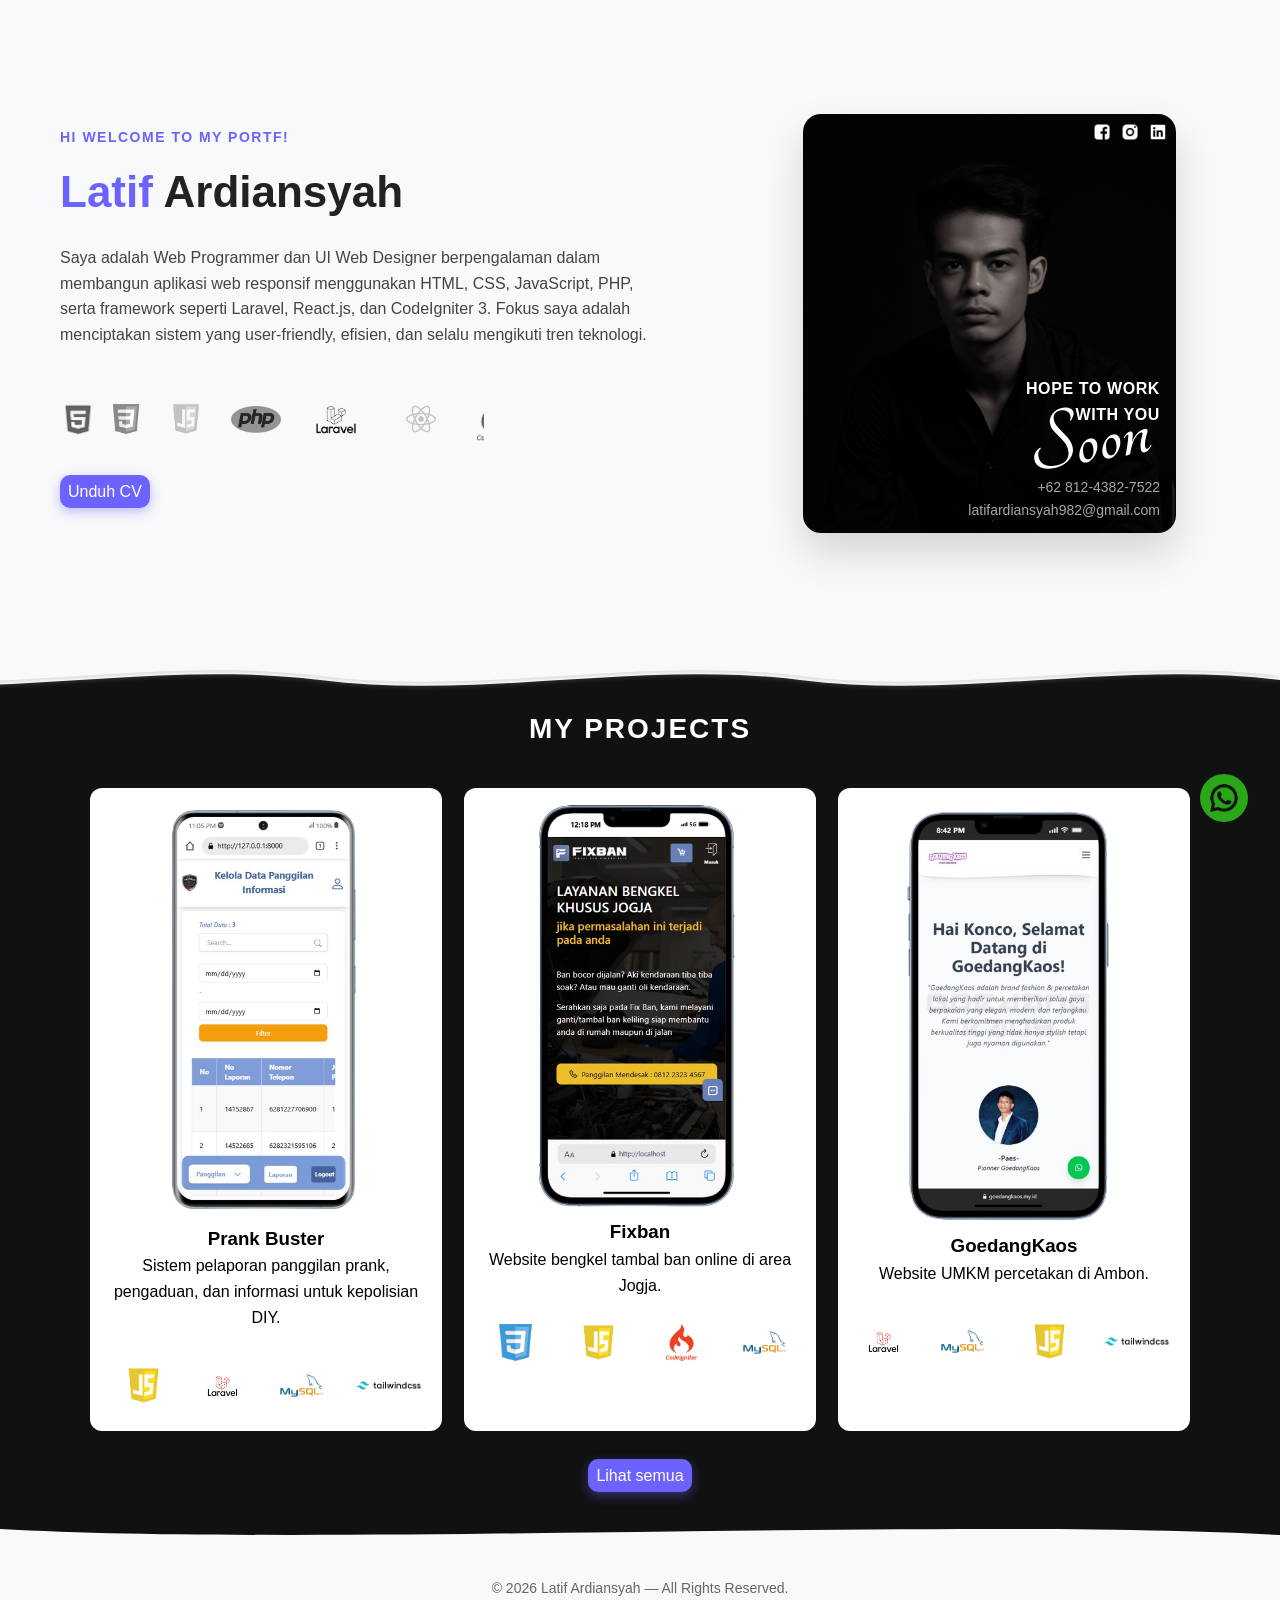
==== index.html @ a8704df3 "update" ====
<!DOCTYPE html>
<html lang="id">
  <head>
    <meta charset="UTF-8" />
    <meta name="viewport" content="width=device-width, initial-scale=1.0" />
    <title>Portfolio - Latif Ardiansyah</title>
    <link rel="stylesheet" href="style.css" />

    <link rel="preconnect" href="https://fonts.googleapis.com" />
    <link rel="preconnect" href="https://fonts.gstatic.com" crossorigin />
    <link
      href="https://fonts.googleapis.com/css2?family=Mr+De+Haviland&family=Rouge+Script&family=Tangerine:wght@400;700&display=swap"
      rel="stylesheet"
    />
  </head>
  <body>
    <!-- Hero / About Me -->
    <section class="about">
      <div class="about-text"  >
        <h2>Hi Welcome to my portf!</h2>
        <h1><span>Latif</span> Ardiansyah</h1>
        <p>
          Saya adalah Web Programmer dan UI Web Designer berpengalaman dalam
          membangun aplikasi web responsif menggunakan HTML, CSS, JavaScript,
          PHP, serta framework seperti Laravel, React.js, dan CodeIgniter 3.
          Fokus saya adalah menciptakan sistem yang user-friendly, efisien, dan
          selalu mengikuti tren teknologi.
        </p>

        <!-- Wrapper skills -->
        <div class="skills-wrapper">
          <div class="skills">
            <img src="icons/html1.png" alt="HTML" />
            <img class="icon-css" src="icons/css1.png" alt="CSS" />
            <img class="gambar-icon" src="icons/js1.png" alt="JavaScript" />
            <img class="icon-php" src="icons/php1.png" alt="PHP" />
            <img class="icon-laravel" src="icons/laravel.png" alt="Laravel" />
            <img class="gambar-icon" src="icons/react.png" alt="React.js" />
            <img class="gambar-icon" src="icons/ci.png" alt="CodeIgniter" />
            <img
              class="icon-tailwind"
              src="icons/tailwind.png"
              alt="TailwindCSS"
            />
            <img class="icon-mysql" src="icons/mysql.png" alt="MySQL" />
            <img src="icons/git.png" alt="Git" />
            <img class="icon-github" src="icons/github.png" alt="GitHub" />
          </div>
        </div>

        <br />
        <a href="#" id="downloadCV" class="unduh-cv">Unduh CV</a>
      </div>

      <div class="card-3d">
        <!-- Foto Profil -->
        <img src="img/tipo.png" alt="Latif Ardiansyah" class="profile-photo" />

        <!-- Teks kontak -->
        <div class="card-info">
          <div class="quote">
            HOPE TO WORK <span class="with-you">WITH YOU</span>
            <span class="soon">Soon</span>
          </div>
          <div class="contact-lines">
            <div>+62 812-4382-7522</div>
            <div>latifardiansyah982@gmail.com</div>
          </div>
        </div>

        <div
          style="
            position: absolute;
            top: 0rem;
            right: 0;
            display: flex;
            gap: 0.5rem;
            padding: 0.5rem;
          "
        >
          <a
            href="https://www.facebook.com/latif.ardiansyah.686"
            target="_blank"
          >
            <img class="sos" t src="icons/sos1.png" alt="" />
          </a>
          <a href="https://www.instagram.com/tipposahhh/" target="_blank">
            <img class="sos" src="icons/sos2.png" alt="" />
          </a>

          <a
            href="https://www.linkedin.com/in/latif-ardiansyah-608ab1273/"
            target="_blank"
          >
            <img class="sos" src="icons/sos3.png" alt="" />
          </a>
        </div>
      </div>
    </section>

    <!-- SVG Gelombang -->
    <div style="position: relative">
      <svg
        viewBox="0 0 1440 150"
        preserveAspectRatio="none"
        style="
          rotate: 180deg;
          position: absolute;
          top: 3px;
          left: 0;
          width: 100%;
          height: 50px;
        "
      >
        <path
          fill="#f8f9fa"
          fill-opacity="1"
          style="filter: drop-shadow(0 -4px 6px rgba(255, 255, 255, 0.15))"
          d="
        M0,60 
        C180,120 360,0 540,60 
        C720,120 900,0 1080,60 
        C1260,120 1440,0 1620,60 
        L1440,150 L0,150 Z"
        ></path>
      </svg>
    </div>
    <div style="position: relative">
      <svg
        viewBox="0 0 1440 150"
        preserveAspectRatio="none"
        style="
          rotate: 180deg;
          position: absolute;
          top: -1px;
          left: 0;
          width: 100%;
          height: 50px;
        "
      >
        <path
          fill="#f8f9fa"
          fill-opacity="1"
          style="filter: drop-shadow(0 -4px 6px rgba(0, 0, 0, 0.15))"
          d="
        M0,60 
        C180,120 360,0 540,60 
        C720,120 900,0 1080,60 
        C1260,120 1440,0 1620,60 
        L1440,150 L0,150 Z"
        ></path>
      </svg>
    </div>

    <!-- Projects -->
    <section class="projects">
      <h2>My Projects</h2>
      <div class="project-grid">
        <div class="project-card">
          <img src="produk/prankbuster.png" alt="Prank Buster" />
          <h3>Prank Buster</h3>
          <p>
            Sistem pelaporan panggilan prank, pengaduan, dan informasi untuk
            kepolisian DIY.
          </p>
          <br />
          <div class="tech">
            <img src="icons/js1.png" alt="JavaScript" />
            <img class="laravel-p" src="icons/laravel.png" alt="Laravel" />
            <img src="icons/mysql.png" alt="MySQL" />
            <img src="icons/tailwind.png" alt="TailwindCSS" />
          </div>
        </div>
        <div class="project-card">
          <img
            style="width: 12.6rem; object-fit: cover"
            class="produk"
            src="produk/fixban.png"
            alt="Fixban"
          />
          <h3>Fixban</h3>
          <p>Website bengkel tambal ban online di area Jogja.</p>
          <br />
          <div class="tech">
            <img src="icons/css1.png" alt="CSS" />
            <img src="icons/js1.png" alt="JavaScript" />
            <img src="icons/ci.png" alt="CodeIgniter" />
            <img src="icons/mysql.png" alt="MySQL" />
          </div>
        </div>
        <div class="project-card">
          <img
            style="width: 14rem; object-fit: cover"
            src="produk/goedangkaos.png"
            alt="goedangkaos"
          />
          <h3>GoedangKaos</h3>
          <p>Website UMKM percetakan di Ambon.</p>
          <br />
          <div class="tech">
            <img class="laravel-p" src="icons/laravel.png" alt="HTML" />
            <img src="icons/mysql.png" alt="CSS" />
            <img src="icons/js1.png" alt="JavaScript" />
            <img src="icons/tailwind.png" alt="TailwindCSS" />
          </div>
        </div>
      </div>
      <a class="lihat-semua" href="">Lihat semua</a>
    </section>

    <div style="position: relative">
      <svg
        viewBox="0 0 1440 100"
        preserveAspectRatio="none"
        style="
          top: 0px;
          rotate: 180deg;
          position: absolute;
          left: 0;
          width: 100%;
          height: 30px;
        "
      >
        <path
          fill="#111"
          fill-opacity="1"
          style="filter: drop-shadow(0 -4px 6px rgba(255, 255, 255, 0.1))"
          d="M0,40 C360,100 1080,0 1440,60 L1440,100 L0,100 Z"
        ></path>
      </svg>
    </div>

    <!-- Footer -->
    <footer>
      ©
      <script>
        document.write(new Date().getFullYear());
      </script>
      Latif Ardiansyah — All Rights Reserved.
    </footer>

    <div>
      <a class="wa-me" href=" https://wa.me/6281243827522"
        ><img
          style="width: 3rem; border-radius: 100%; object-fit: cover"
          src="icons/wa.png"
          alt=""
      /></a>
    </div>

    <script src="app.js"></script>
  </body>
</html>
---- style.css ----
/* Reset */
* {
  margin: 0;
  padding: 0;
  box-sizing: border-box;
}

:root {
  --accent: #6c63ff;
  --muted: #6b7280;
  --bg: #f8f9fa;
  --card-bg: rgba(255, 255, 255, 0.85);
}

/* Base */
body {
  font-family: "Poppins", Arial, sans-serif;
  background: var(--bg);
  color: #222;
  line-height: 1.6;
}

/* Layout */
.about {
  display: grid;
  grid-template-columns: 1fr 1fr;
  gap: 50px;
  max-width: 1200px;
  margin: 48px auto;
  padding-left: 20px;
  align-items: center;
}

/* Left text */

.about-text{
    width: 80%;
}
.about-text h2 {
  font-size: 14px;
  font-weight: 600;
  color: var(--accent);
  text-transform: uppercase;
  letter-spacing: 1.5px;
  margin-bottom: 8px;
}

.about-text h1 {
  font-size: 44px;
  font-weight: 700;
  margin-bottom: 18px;
}

.about-text h1 span {
  color: var(--accent);
}

.about-text p {
  margin-bottom: 22px;
  color: #444;
}

.skills-wrapper {
  position: relative;
  overflow: hidden;
  width: 70%;
  border-radius: 10px;
}

.skills {
  display: flex;
  gap: 15px;
  flex-shrink: 0;
  padding: 10px 0px;
  animation: scroll-left 20s linear infinite;
}

@keyframes scroll-left {
  0% {
    transform: translateX(0);
  }
  100% {
    transform: translateX(-100%);
  }
}

.skills img {
  width: 36px;
  object-fit: contain;
  transition: transform 0.25s ease, filter 0.25s ease;
  filter: grayscale(100%);
}
.skills img:hover {
  filter: none;
  transform: translateY(-4px);
}

.tech {
  display: flex;
  gap: 12px;
  justify-content: center;
  align-items: center;

}
.tech .laravel-p {
  width: 3.7rem;  
  height: 3.7rem; 
  object-fit: contain; 
}
.tech img {
  width: 2.3rem; 
  height: 2.3rem; 
  object-fit: contain; 
}


.skills .gambar-icon {
  width: 60px;
}
.skills .icon-css {
  width: 30px;
}
.skills .icon-php {
  width: 50px;
}
.skills .icon-laravel {
  width: 80px;
}
.skills .icon-tailwind {
  width: 90px;
}
.skills .icon-mysql {
  width: 70px;
}
.skills .icon-github {
  width: 35px;
}

.unduh-cv {
  background-color: var(--accent);
  padding: 0.5rem;
  border-radius: 10px;
  color: white;
  text-decoration: none;
  box-shadow: 0 4px 12px rgba(108, 99, 255, 0.4);
  position: relative;
  bottom: 1rem;
}

.unduh-cv:hover {
  background-color: #574fd6;
}
/* Card 3D */
.card-3d {
  position: relative;
  right: 4rem;
  width: 100%;
  height: 76%;
  background-color: #ffffff00;
  max-width: 420px;
  border-radius: 18px;
  overflow: hidden;
  box-shadow: 0 20px 40px rgba(0, 0, 0, 0.15);
  transform-style: preserve-3d;
  transition: transform 0.3s ease, box-shadow 0.3s ease;
}

/* Foto */
.card-3d .profile-photo {
  width: 100%;
  display: block;
}

/* Bagian teks */
.card-info {
  padding: 1rem;
  text-align: end;
  position: relative;
  bottom: 11rem;
}

.card-info .quote {
  font-size: 16px;
  font-weight: 600;
  color: #ffffff;
  letter-spacing: 0.6px;
  position: relative;
}

.card-info .quote .soon {
  font-family: "Tangerine", cursive;
  display: block;
  font-size: 90px;
  font-weight: 800;
  position: absolute;
  right: 10px;
  top: -8px;
  rotate: -10deg;
}
.card-info .quote .with-you {
  display: block;
}

.card-info .contact-lines {
  margin-top: 1px;
  font-size: 14px;
  color: #a7a7a7;
  line-height: 1.6;
  position: relative;
  top: 3rem;
}

/* Efek hover */
.card-3d:hover {
  box-shadow: 0 28px 60px rgba(0, 0, 0, 0.25);
}

/* Make sure overlay is visible on smaller images */
@media (max-width: 980px) {
  .about {
    grid-template-columns: 1fr;
    text-align: center;
    padding: 28px 16px;
  }
  .photo-wrap {
    margin-top: 18px;
  }
  .contact-card {
    left: 50%;
    transform: translate(-50%, -50%);
    width: 86%;
    top: 66%;
  }
}

/* Very small screens: stack card below image (no overlap) for readability */
@media (max-width: 420px) {

 
  .contact-card {
    position: static;
    transform: none;
    width: 100%;
    margin-top: 14px;
    box-shadow: 0 8px 20px rgba(16, 24, 40, 0.08);
  }
}

@media screen and (max-width: 767px) {

.about{
  margin: 0;
  padding: 1rem;
  min-height: 100vh;
}
  .card-3d {
    min-height:20rem;
    right: 0;
    bottom: 1rem;

  }

  .about-text{
    width: 100%;
    overflow: hidden;
  }

  .skills-wrapper {
    width: 100%;
  }

  .unduh-vc{
    bottom: 1rem;
    position: relative;
  }
}

.sos{
  width: 20px;
  object-fit: cover;
}

.wa-me {
  position: fixed;
  right: 2rem;
  top: 86%;
  z-index: 100;
}

.projects {
  background: #111;
  color: #fff;
  text-align: center;
  padding: 60px 20px;
  margin-top: 28px;
}
.projects h2 {
  font-size: 28px;
  font-weight: 600;
  margin-bottom: 36px;
  letter-spacing: 2px;
  text-transform: uppercase;
}
.project-grid {
  display: grid;
  grid-template-columns: repeat(auto-fit, minmax(260px, 1fr));
  gap: 22px;
  max-width: 1100px;
  margin: auto;
}
.project-card {
  background: #fff;
  color: #000;
  border-radius: 12px;
  padding: 16px;
  transition: transform 0.28s ease, box-shadow 0.28s ease;
}
.project-card img {
  width: 60%;
  border-radius: 8px;
}
.project-card:hover {
  transform: translateY(-8px);
  box-shadow: 0 18px 40px rgba(0, 0, 0, 0.12);
}

.lihat-semua {
  text-align: center;
  padding: 0.5rem;
  border-radius: 10px;
  color: white;
  background-color: var(--accent);
  text-decoration: none;
  position: relative;
  top: 2rem;
  box-shadow: 0 4px 12px rgba(108, 99, 255, 0.4);
}
.lihat-semua:hover {
  background-color: #574fd6;
}

/* Footer */
footer {
  text-align: center;
  font-size: 14px;
  padding: 22px;
  color: #666;
  margin-top: 38px;
  background: transparent;
}
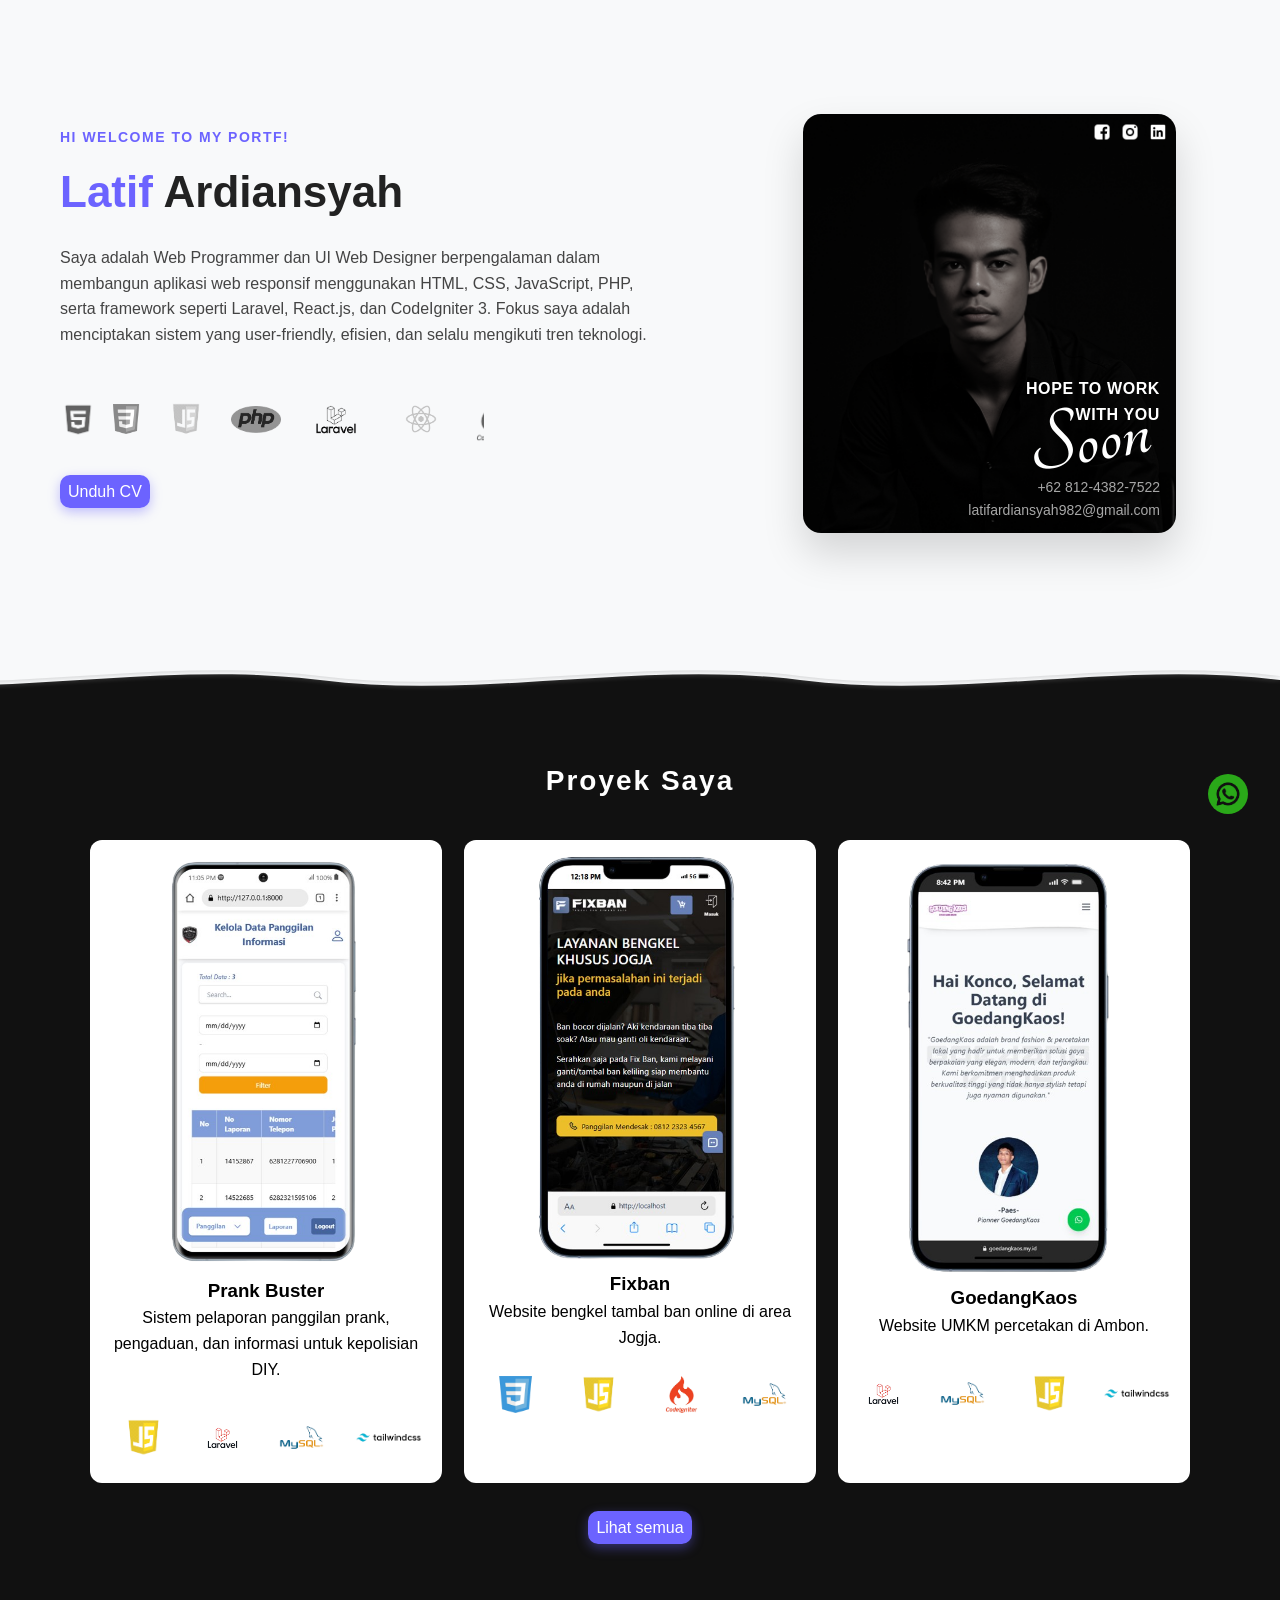
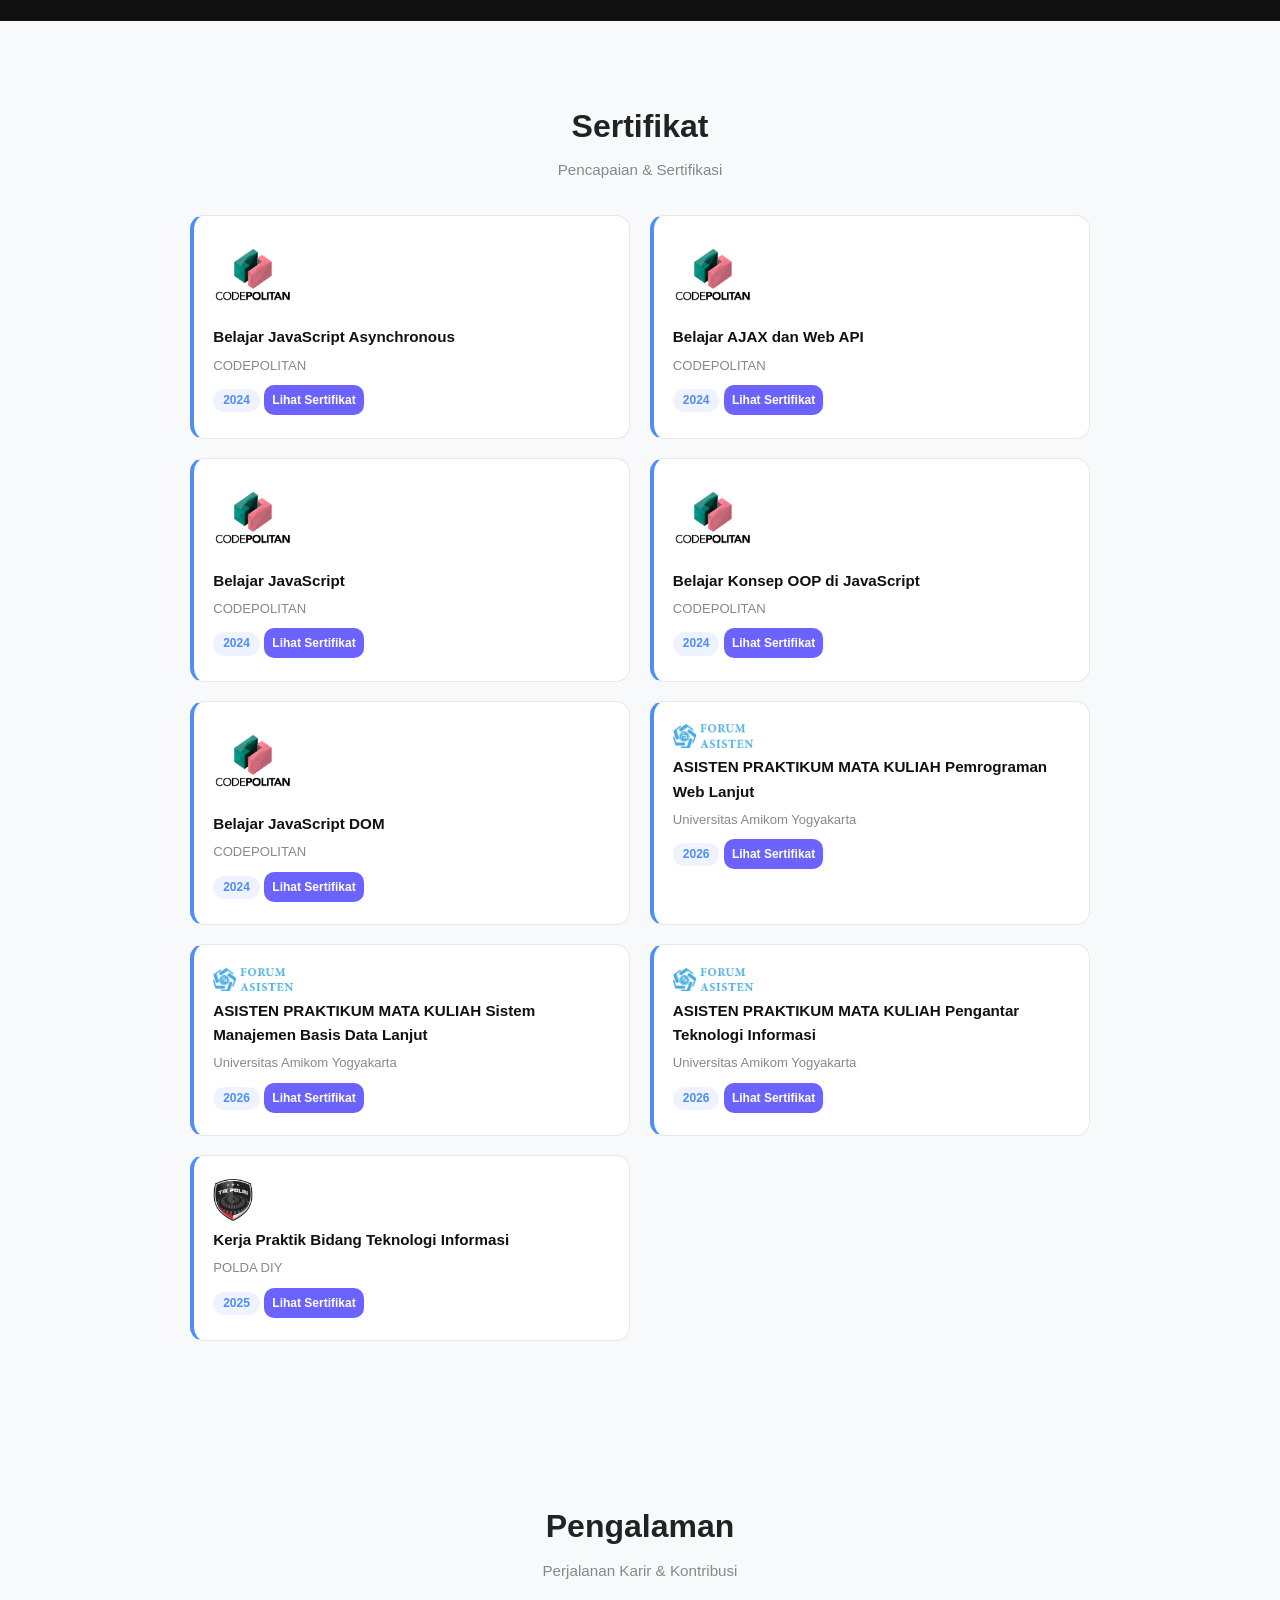
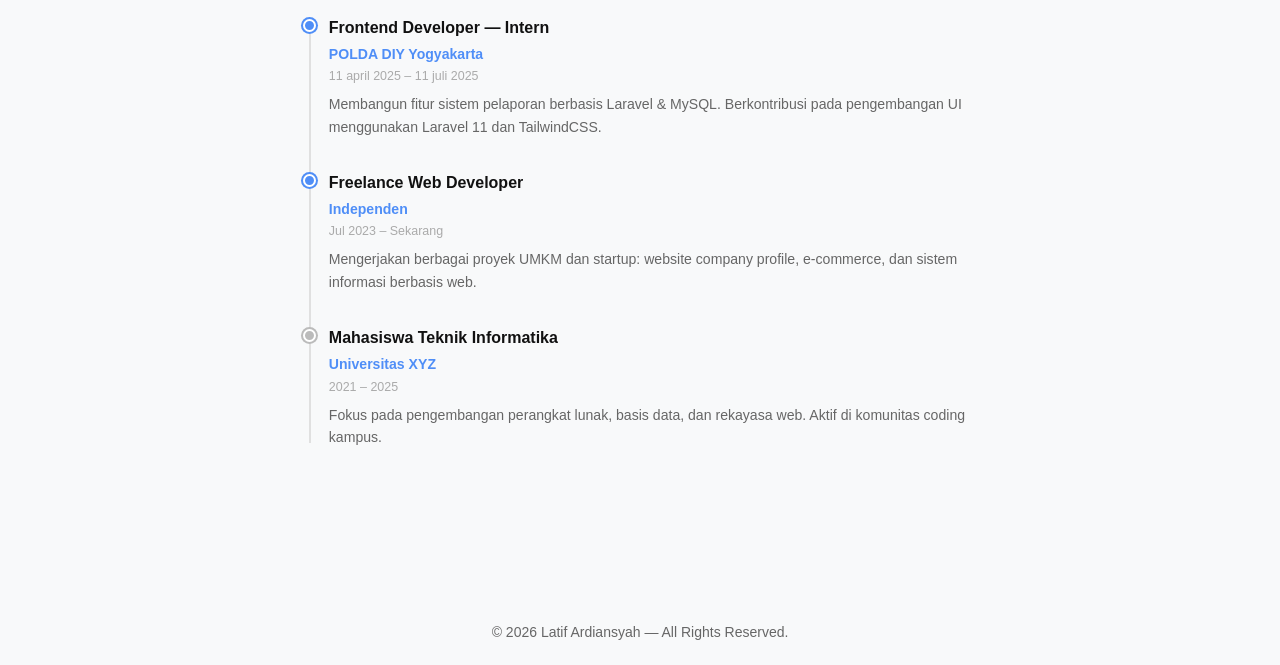
==== commit 37055025: "update all" ====
--- a/index.html
+++ b/index.html
@@ -12,9 +12,12 @@
       href="https://fonts.googleapis.com/css2?family=Mr+De+Haviland&family=Rouge+Script&family=Tangerine:wght@400;700&display=swap"
       rel="stylesheet"
     />
+
+    <link rel="stylesheet" href="https://cdn.jsdelivr.net/npm/bootstrap-icons@1.13.1/font/bootstrap-icons.min.css">
+
+ 
   </head>
   <body>
-    <!-- Hero / About Me -->
     <section class="about">
       <div class="about-text"  >
         <h2>Hi Welcome to my portf!</h2>
@@ -27,7 +30,6 @@
           selalu mengikuti tren teknologi.
         </p>
 
-        <!-- Wrapper skills -->
         <div class="skills-wrapper">
           <div class="skills">
             <img src="icons/html1.png" alt="HTML" />
@@ -53,10 +55,8 @@
       </div>
 
       <div class="card-3d">
-        <!-- Foto Profil -->
         <img src="img/tipo.png" alt="Latif Ardiansyah" class="profile-photo" />
 
-        <!-- Teks kontak -->
         <div class="card-info">
           <div class="quote">
             HOPE TO WORK <span class="with-you">WITH YOU</span>
@@ -98,7 +98,6 @@
       </div>
     </section>
 
-    <!-- SVG Gelombang -->
     <div style="position: relative">
       <svg
         viewBox="0 0 1440 150"
@@ -125,6 +124,7 @@
         ></path>
       </svg>
     </div>
+    
     <div style="position: relative">
       <svg
         viewBox="0 0 1440 150"
@@ -152,9 +152,8 @@
       </svg>
     </div>
 
-    <!-- Projects -->
     <section class="projects">
-      <h2>My Projects</h2>
+      <h2>Proyek Saya</h2>
       <div class="project-grid">
         <div class="project-card">
           <img src="produk/prankbuster.png" alt="Prank Buster" />
@@ -208,29 +207,196 @@
       <a class="lihat-semua" href="">Lihat semua</a>
     </section>
 
-    <div style="position: relative">
-      <svg
-        viewBox="0 0 1440 100"
-        preserveAspectRatio="none"
-        style="
-          top: 0px;
-          rotate: 180deg;
-          position: absolute;
-          left: 0;
-          width: 100%;
-          height: 30px;
-        "
-      >
-        <path
-          fill="#111"
-          fill-opacity="1"
-          style="filter: drop-shadow(0 -4px 6px rgba(255, 255, 255, 0.1))"
-          d="M0,40 C360,100 1080,0 1440,60 L1440,100 L0,100 Z"
-        ></path>
-      </svg>
-    </div>
-
-    <!-- Footer -->
+ 
+
+
+<section class="certificates">
+  <h2>Sertifikat</h2>
+  <p class="section-subtitle">Pencapaian & Sertifikasi </p>
+  <div class="cert-grid">
+
+    <div class="cert-card">
+      <div class="cert-icon">
+        <img class="codepolitan" src="./img/codepolitan.png" alt="">
+      </div>
+      <h3>Belajar JavaScript Asynchronous</h3>
+      <p>CODEPOLITAN</p>
+      <span class="cert-year">2024</span>
+      <button onclick="openModal(this)" class="button-lihat-sertif"
+          data-img="./img/sertifikat/codepolitan/asyncronous JS Sertif_page-0001.jpg"
+        data-title="Belajar JavaScript Asynchronous"
+        data-desc="Sertifikat Belajar JavaScript Asynchronous dari Codepolitan tahun 2024.">
+        Lihat Sertifikat</button>
+    </div>
+
+    <div class="cert-card">
+      <div class="cert-icon">
+        <img class="codepolitan" src="./img/codepolitan.png" alt="">
+      </div>
+      <h3>Belajar AJAX dan Web API</h3>
+      <p>CODEPOLITAN</p>
+      <span class="cert-year">2024</span>
+      <button onclick="openModal(this)" class="button-lihat-sertif"
+       data-img="./img/sertifikat/codepolitan/certificate API JS_page-0001.jpg"
+        data-title="Belajar AJAX dan Web API"
+        data-desc="Sertifikat Belajar AJAX dan Web API dari Codepolitan tahun 2024.">
+      Lihat Sertifikat</button>
+    </div>
+
+    <div class="cert-card">
+      <div class="cert-icon">
+        <img class="codepolitan" src="./img/codepolitan.png" alt="">
+      </div>
+      <h3>Belajar JavaScript</h3>
+      <p>CODEPOLITAN</p>
+      <span class="cert-year">2024</span>
+      <button onclick="openModal(this)" class="button-lihat-sertif"
+        data-img="./img/sertifikat/codepolitan/certificate js Dasar_page-0001.jpg"
+        data-title="Belajar JavaScript"
+        data-desc="Sertifikat Belajar JavaScript dari Codepolitan tahun 2024.">
+      Lihat Sertifikat</button>
+    </div>
+
+    <div class="cert-card">
+      <div class="cert-icon">
+        <img class="codepolitan" src="./img/codepolitan.png" alt="">
+      </div>
+      <h3>Belajar Konsep OOP di JavaScript</h3>
+      <p>CODEPOLITAN</p>
+      <span class="cert-year">2024</span>
+      <button onclick="openModal(this)" class="button-lihat-sertif"
+        data-img="./img/sertifikat/codepolitan/oop js_page-0001.jpg"
+        data-title="Belajar Konsep OOP di JavaScript"
+        data-desc="Sertifikat Belajar Konsep OOP di JavaScript dari Codepolitan tahun 2024.">
+      Lihat Sertifikat</button>
+    </div>
+
+    
+    <div class="cert-card">
+      <div class="cert-icon">
+        <img class="codepolitan" src="./img/codepolitan.png" alt="">
+      </div>
+      <h3>Belajar JavaScript DOM </h3>
+      <p>CODEPOLITAN</p>
+      <span class="cert-year">2024</span>
+      <button onclick="openModal(this)" class="button-lihat-sertif"
+        data-img="./img/sertifikat/codepolitan/DOM sertifikat_page-0001.jpg"
+        data-title="Belajar JavaScript DOM "
+        data-desc="Sertifikat Belajar JavaScript DOM  dari Codepolitan tahun 2024.">
+      Lihat Sertifikat</button>
+    </div>
+
+    <div class="cert-card">
+      <div class="cert-icon">
+        <img class="codepolitan" src="./img/FA.png" alt="">
+      </div>
+      <h3>ASISTEN PRAKTIKUM MATA KULIAH Pemrograman Web Lanjut
+        </h3>
+      <p>Universitas Amikom Yogyakarta</p>
+      <span class="cert-year">2026</span>
+      <button onclick="openModal(this)" class="button-lihat-sertif"
+        data-img="./img/sertifikat/amikom/PWL.jpg"
+        data-title="ASISTEN PRAKTIKUM MATA KULIAH Pemrograman Web Lanjut
+        "
+        data-desc="Sertifikat ASISTEN PRAKTIKUM MATA KULIAH Pemrograman Web Lanjut
+         dari Universitas Amikom Yogyakarta tahun 2026.">
+      Lihat Sertifikat</button>
+    </div>
+
+    <div class="cert-card">
+      <div class="cert-icon">
+        <img class="codepolitan" src="./img/FA.png" alt="">
+      </div>
+      <h3>ASISTEN PRAKTIKUM MATA KULIAH Sistem Manajemen Basis Data Lanjut
+        </h3>
+      <p>Universitas Amikom Yogyakarta</p>
+      <span class="cert-year">2026</span>
+      <button onclick="openModal(this)" class="button-lihat-sertif"
+        data-img="./img/sertifikat/amikom/SMBDL.jpg"
+        data-title="ASISTEN PRAKTIKUM MATA KULIAH Sistem Manajemen Basis Data Lanjut
+        "
+        data-desc="Sertifikat ASISTEN PRAKTIKUM MATA KULIAH Sistem Manajemen Basis Data Lanjut
+         dari Universitas Amikom Yogyakarta tahun 2026.">
+      Lihat Sertifikat</button>
+    </div>
+
+    <div class="cert-card">
+      <div class="cert-icon">
+        <img class="codepolitan" src="./img/FA.png" alt="">
+      </div>
+      <h3>ASISTEN PRAKTIKUM MATA KULIAH Pengantar Teknologi Informasi
+        </h3>
+      <p>Universitas Amikom Yogyakarta</p>
+      <span class="cert-year">2026</span>
+      <button onclick="openModal(this)" class="button-lihat-sertif"
+        data-img="./img/sertifikat/amikom/PTI.jpg"
+        data-title="ASISTEN PRAKTIKUM MATA KULIAH Pengantar Teknologi Informasi
+        "
+        data-desc="Sertifikat ASISTEN PRAKTIKUM MATA KULIAH Pengantar Teknologi Informasi
+         dari Universitas Amikom Yogyakarta tahun 2026.">
+      Lihat Sertifikat</button>
+    </div>
+
+    <div class="cert-card">
+      <div class="cert-icon">
+        <img id="BIDTIK" class="codepolitan" src="./img/BIDTIK.png" alt="">
+      </div>
+      <h3>Kerja Praktik Bidang Teknologi Informasi
+        </h3>
+      <p>POLDA DIY</p>
+      <span class="cert-year">2025</span>
+      <button onclick="openModal(this)" class="button-lihat-sertif"
+        data-img="./img/sertifikat/polda/POLDA-SERTIF.jpg"
+        data-title="Kerja Praktik Bidang Teknologi Informasi
+        "
+        data-desc="Sertifikat Kerja Praktik Bidang Teknologi Informasi
+         dari POLDA DIY tahun 2025.">
+      Lihat Sertifikat</button>
+    </div>
+
+
+  </div>
+</section>
+
+  <section class="experience">
+    <h2>Pengalaman</h2>
+    <p class="section-subtitle">Perjalanan Karir & Kontribusi</p>
+    <div class="timeline">
+
+      <div class="tl-item">
+        <div class="tl-dot"></div>
+        <div class="tl-content">
+          <h3>Frontend Developer — Intern</h3>
+          <span class="tl-company">POLDA DIY Yogyakarta</span>
+          <span class="tl-date">11 april 2025 – 11 juli 2025 </span>
+          <p>Membangun fitur sistem pelaporan berbasis Laravel & MySQL. Berkontribusi pada pengembangan UI menggunakan Laravel 11 dan TailwindCSS.</p>
+        </div>
+      </div>
+
+      <div class="tl-item">
+        <div class="tl-dot"></div>
+        <div class="tl-content">
+          <h3>Freelance Web Developer</h3>
+          <span class="tl-company">Independen</span>
+          <span class="tl-date">Jul 2023 – Sekarang</span>
+          <p>Mengerjakan berbagai proyek UMKM dan startup: website company profile, e-commerce, dan sistem informasi berbasis web.</p>
+        </div>
+      </div>
+
+      <div class="tl-item tl-item--muted">
+        <div class="tl-dot"></div>
+        <div class="tl-content">
+          <h3>Mahasiswa Teknik Informatika</h3>
+          <span class="tl-company">Universitas XYZ</span>
+          <span class="tl-date">2021 – 2025</span>
+          <p>Fokus pada pengembangan perangkat lunak, basis data, dan rekayasa web. Aktif di komunitas coding kampus.</p>
+        </div>
+      </div>
+
+    </div>
+  </section>
+
+
     <footer>
       ©
       <script>
@@ -242,12 +408,37 @@
     <div>
       <a class="wa-me" href=" https://wa.me/6281243827522"
         ><img
-          style="width: 3rem; border-radius: 100%; object-fit: cover"
+          style="width: 2.5rem; border-radius: 100%; object-fit: cover"
           src="icons/wa.png"
           alt=""
       /></a>
     </div>
 
+
+
+    <!-- pop up -->
+<div id="modal" class="modal">
+  <div class="modal-content">
+
+    <span class="close" onclick="closeModal()">&times;</span>
+
+    <h2 id="modal-title">Sertifikat</h2>
+
+    <img id="modal-img" src="" class="modal-img" alt="sertifikat">
+
+    <p id="modal-desc"></p>
+
+  </div>
+</div>
+
+
+
+
     <script src="app.js"></script>
+
+
+
+
+
   </body>
 </html>
--- a/style.css
+++ b/style.css
@@ -1,4 +1,3 @@
-/* Reset */
 * {
   margin: 0;
   padding: 0;
@@ -12,7 +11,6 @@
   --card-bg: rgba(255, 255, 255, 0.85);
 }
 
-/* Base */
 body {
   font-family: "Poppins", Arial, sans-serif;
   background: var(--bg);
@@ -20,7 +18,6 @@
   line-height: 1.6;
 }
 
-/* Layout */
 .about {
   display: grid;
   grid-template-columns: 1fr 1fr;
@@ -31,10 +28,8 @@
   align-items: center;
 }
 
-/* Left text */
-
-.about-text{
-    width: 80%;
+.about-text {
+  width: 80%;
 }
 .about-text h2 {
   font-size: 14px;
@@ -87,7 +82,9 @@
 .skills img {
   width: 36px;
   object-fit: contain;
-  transition: transform 0.25s ease, filter 0.25s ease;
+  transition:
+    transform 0.25s ease,
+    filter 0.25s ease;
   filter: grayscale(100%);
 }
 .skills img:hover {
@@ -100,19 +97,17 @@
   gap: 12px;
   justify-content: center;
   align-items: center;
-
 }
 .tech .laravel-p {
-  width: 3.7rem;  
-  height: 3.7rem; 
-  object-fit: contain; 
+  width: 3.7rem;
+  height: 3.7rem;
+  object-fit: contain;
 }
 .tech img {
-  width: 2.3rem; 
-  height: 2.3rem; 
-  object-fit: contain; 
-}
-
+  width: 2.3rem;
+  height: 2.3rem;
+  object-fit: contain;
+}
 
 .skills .gambar-icon {
   width: 60px;
@@ -162,7 +157,9 @@
   overflow: hidden;
   box-shadow: 0 20px 40px rgba(0, 0, 0, 0.15);
   transform-style: preserve-3d;
-  transition: transform 0.3s ease, box-shadow 0.3s ease;
+  transition:
+    transform 0.3s ease,
+    box-shadow 0.3s ease;
 }
 
 /* Foto */
@@ -235,8 +232,6 @@
 
 /* Very small screens: stack card below image (no overlap) for readability */
 @media (max-width: 420px) {
-
- 
   .contact-card {
     position: static;
     transform: none;
@@ -247,20 +242,18 @@
 }
 
 @media screen and (max-width: 767px) {
-
-.about{
-  margin: 0;
-  padding: 1rem;
-  min-height: 100vh;
-}
+  .about {
+    margin: 0;
+    padding: 1rem;
+    min-height: 100vh;
+  }
   .card-3d {
-    min-height:20rem;
+    min-height: 20rem;
     right: 0;
     bottom: 1rem;
-
-  }
-
-  .about-text{
+  }
+
+  .about-text {
     width: 100%;
     overflow: hidden;
   }
@@ -269,13 +262,13 @@
     width: 100%;
   }
 
-  .unduh-vc{
+  .unduh-vc {
     bottom: 1rem;
     position: relative;
   }
 }
 
-.sos{
+.sos {
   width: 20px;
   object-fit: cover;
 }
@@ -292,14 +285,15 @@
   color: #fff;
   text-align: center;
   padding: 60px 20px;
-  margin-top: 28px;
+  padding-top: 7rem;
+  padding-bottom: 7rem;
+  
 }
 .projects h2 {
   font-size: 28px;
   font-weight: 600;
   margin-bottom: 36px;
   letter-spacing: 2px;
-  text-transform: uppercase;
 }
 .project-grid {
   display: grid;
@@ -313,7 +307,9 @@
   color: #000;
   border-radius: 12px;
   padding: 16px;
-  transition: transform 0.28s ease, box-shadow 0.28s ease;
+  transition:
+    transform 0.28s ease,
+    box-shadow 0.28s ease;
 }
 .project-card img {
   width: 60%;
@@ -339,7 +335,155 @@
   background-color: #574fd6;
 }
 
-/* Footer */
+.section-subtitle {
+  text-align: center;
+  color: #888;
+  font-size: 0.95rem;
+  margin-bottom: 2rem;
+}
+
+.certificates {
+  padding: 5rem 2rem;
+  background: #f8f9fa;
+  text-align: center;
+}
+.certificates h2 {
+  font-size: 2rem;
+  font-weight: 700;
+  margin-bottom: 0.4rem;
+}
+.cert-grid {
+  display: grid;
+  grid-template-columns: repeat(auto-fit, minmax(350px, 2fr));
+  gap: 1.2rem;
+  max-width: 900px;
+  margin: 0 auto;
+}
+.cert-card {
+  background: #fff;
+  border: 1px solid #e8e8e8;
+  border-left: 4px solid #4f8ef7;
+  border-radius: 14px;
+  padding: 1.4rem 1.2rem;
+  text-align: left;
+  transition:
+    transform 0.2s,
+    box-shadow 0.2s;
+}
+.cert-card:hover {
+  transform: translateY(-4px);
+  box-shadow: 0 8px 24px rgba(79, 142, 247, 0.12);
+}
+.codepolitan {
+  width: 5rem;
+  object-fit: cover;
+}
+.cert-card h3 {
+  font-size: 0.95rem;
+  font-weight: 700;
+  color: #111;
+  margin-bottom: 0.3rem;
+}
+.cert-card p {
+  font-size: 0.82rem;
+  color: #888;
+  margin-bottom: 0.6rem;
+}
+.cert-year {
+  display: inline-block;
+  font-size: 0.75rem;
+  font-weight: 700;
+  background: #eef3ff;
+  color: #4f8ef7;
+  padding: 2px 10px;
+  border-radius: 20px;
+}
+
+.button-lihat-sertif {
+ display: inline-block;
+  font-size: 0.75rem;
+  font-weight: 700;
+  background: var(--accent);
+  color: #fff;
+  padding: 0.5rem;
+  border-radius: 10px;
+  text-decoration: none;
+  cursor: pointer;
+  border: none;
+}
+
+.button-lihat-sertif:hover {
+  background-color: #574fd6;
+}
+
+.experience {
+  padding: 5rem 2rem;
+  text-align: center;
+}
+.experience h2 {
+  font-size: 2rem;
+  font-weight: 700;
+  margin-bottom: 0.4rem;
+}
+.timeline {
+  position: relative;
+  max-width: 680px;
+  margin: 0 auto;
+  padding-left: 1.8rem;
+  text-align: left;
+}
+.timeline::before {
+  content: "";
+  position: absolute;
+  left: 0.55rem;
+  top: 6px;
+  bottom: 6px;
+  width: 2px;
+  background: #e0e0e0;
+}
+.tl-item {
+  position: relative;
+  margin-bottom: 2rem;
+}
+.tl-dot {
+  position: absolute;
+  left: -1.6rem;
+  top: 4px;
+  width: 13px;
+  height: 13px;
+  border-radius: 50%;
+  background: #4f8ef7;
+  border: 2px solid #fff;
+  box-shadow: 0 0 0 2px #4f8ef7;
+}
+.tl-item--muted .tl-dot {
+  background: #bbb;
+  box-shadow: 0 0 0 2px #bbb;
+}
+.tl-content h3 {
+  font-size: 1rem;
+  font-weight: 700;
+  color: #111;
+  margin-bottom: 2px;
+}
+.tl-company {
+  font-size: 0.88rem;
+  color: #4f8ef7;
+  font-weight: 600;
+  display: block;
+}
+.tl-date {
+  font-size: 0.78rem;
+  color: #aaa;
+  display: block;
+  margin: 2px 0 6px;
+}
+.tl-content p {
+  font-size: 0.88rem;
+  color: #666;
+  line-height: 1.6;
+}
+
 footer {
   text-align: center;
   font-size: 14px;
@@ -348,3 +492,61 @@
   margin-top: 38px;
   background: transparent;
 }
+
+
+/* pop up */
+.modal {
+  display: none;
+  position: fixed;
+  z-index: 999;
+  left: 0;
+  top: 0;
+  width: 100%;
+  height: 100%;
+  background: rgba(0,0,0,0.6);
+  justify-content: center;
+  align-items: center;
+   max-height: 200vh;    
+  overflow-y: auto; 
+
+
+}
+
+#BIDTIK {
+  width: 10%;
+}
+.modal-content {
+  background: #fff;
+  padding: 1.5rem;
+  border-radius: 12px;
+  width: 90%;
+  max-width: 500px;
+  position: relative;
+  animation: fadeIn 0.3s ease;
+}
+
+.modal-img {
+  width: 100%;
+  border-radius: 8px;
+  object-fit: cover;
+  margin: 1rem 0;
+}
+
+.close {
+  position: absolute;
+  top: 10px;
+  right: 14px;
+  font-size: 22px;
+  cursor: pointer;
+}
+
+@keyframes fadeIn {
+  from {
+    opacity: 0;
+    transform: scale(0.8);
+  }
+  to {
+    opacity: 1;
+    transform: scale(1);
+  }
+}
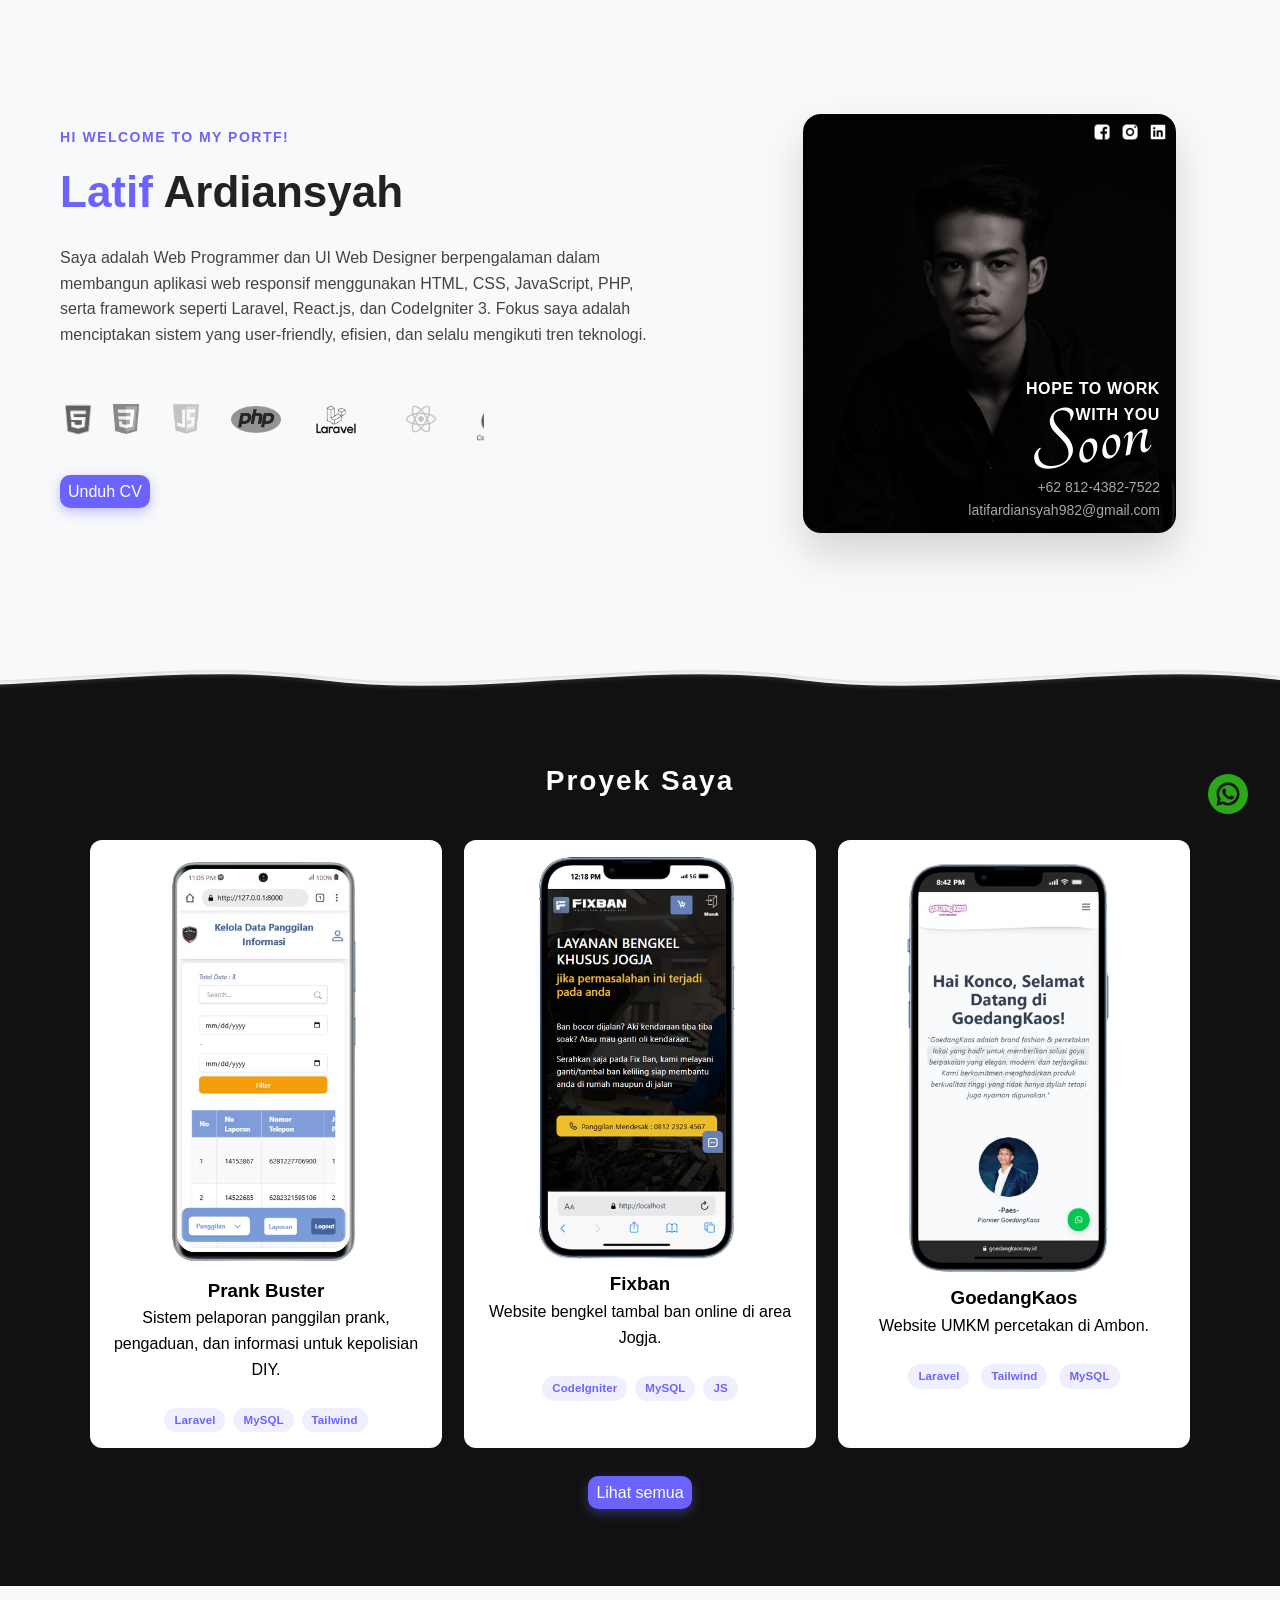
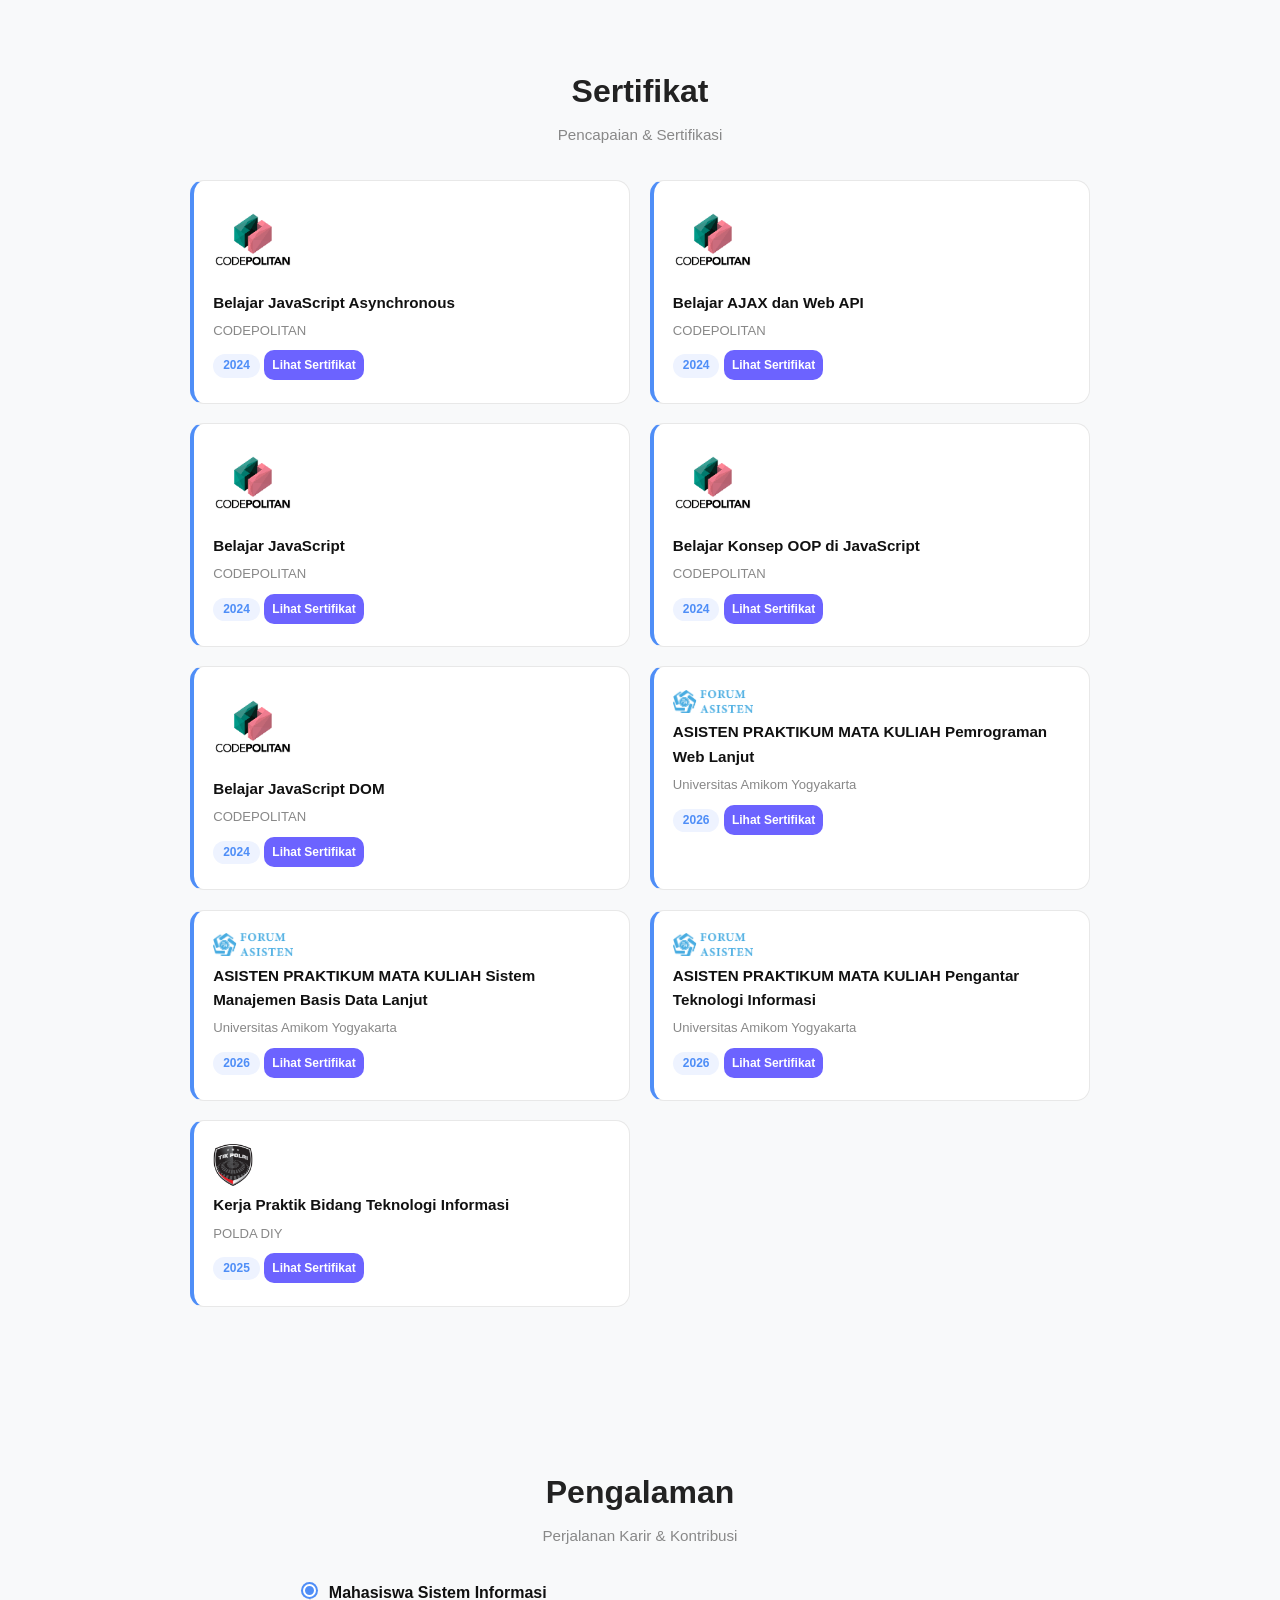
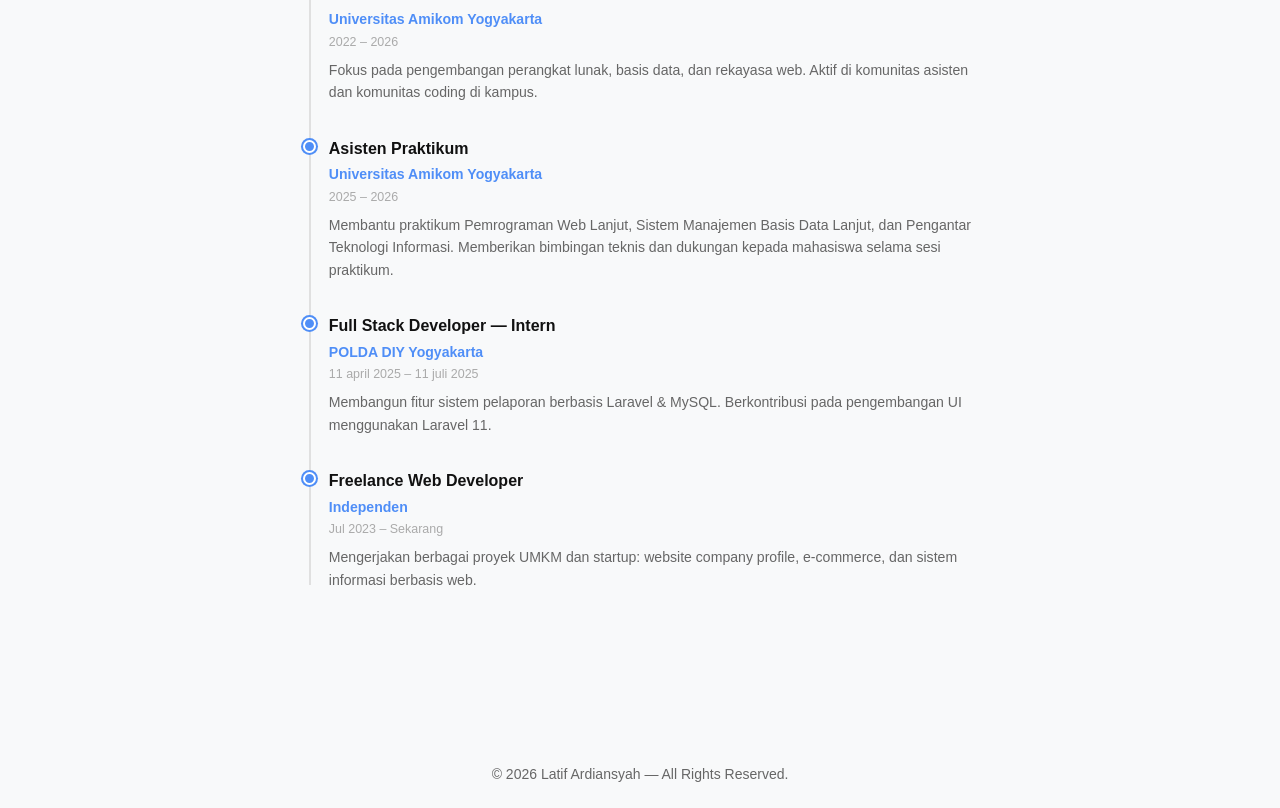
==== commit 5b8d67af: "update" ====
--- a/index.html
+++ b/index.html
@@ -164,12 +164,14 @@
           </p>
           <br />
           <div class="tech">
-            <img src="icons/js1.png" alt="JavaScript" />
-            <img class="laravel-p" src="icons/laravel.png" alt="Laravel" />
-            <img src="icons/mysql.png" alt="MySQL" />
-            <img src="icons/tailwind.png" alt="TailwindCSS" />
-          </div>
-        </div>
+             <div class="tech-stack">
+              <span class="tech-tag">Laravel</span>
+              <span class="tech-tag">MySQL</span>
+              <span class="tech-tag">Tailwind</span>
+            </div>
+          </div>
+        </div>
+
         <div class="project-card">
           <img
             style="width: 12.6rem; object-fit: cover"
@@ -181,10 +183,11 @@
           <p>Website bengkel tambal ban online di area Jogja.</p>
           <br />
           <div class="tech">
-            <img src="icons/css1.png" alt="CSS" />
-            <img src="icons/js1.png" alt="JavaScript" />
-            <img src="icons/ci.png" alt="CodeIgniter" />
-            <img src="icons/mysql.png" alt="MySQL" />
+             <div class="tech-stack">
+              <span class="tech-tag">CodeIgniter</span>
+              <span class="tech-tag">MySQL</span>
+              <span class="tech-tag">JS</span>
+            </div>
           </div>
         </div>
         <div class="project-card">
@@ -197,14 +200,13 @@
           <p>Website UMKM percetakan di Ambon.</p>
           <br />
           <div class="tech">
-            <img class="laravel-p" src="icons/laravel.png" alt="HTML" />
-            <img src="icons/mysql.png" alt="CSS" />
-            <img src="icons/js1.png" alt="JavaScript" />
-            <img src="icons/tailwind.png" alt="TailwindCSS" />
-          </div>
-        </div>
-      </div>
-      <a class="lihat-semua" href="">Lihat semua</a>
+            <span class="tech-tag">Laravel</span>
+              <span class="tech-tag">Tailwind</span>
+              <span class="tech-tag">MySQL</span>
+          </div>
+        </div>
+      </div>
+      <a class="lihat-semua" href="allproject.html">Lihat semua</a>
     </section>
 
  
@@ -358,18 +360,42 @@
   </div>
 </section>
 
+
   <section class="experience">
     <h2>Pengalaman</h2>
     <p class="section-subtitle">Perjalanan Karir & Kontribusi</p>
     <div class="timeline">
 
+       <div class="tl-item ">
+        <div class="tl-dot"></div>
+        <div class="tl-content">
+          <h3>Mahasiswa Sistem Informasi</h3>
+          <span class="tl-company">Universitas Amikom Yogyakarta</span>
+          <span class="tl-date">2022 – 2026</span>
+          <p>Fokus pada pengembangan perangkat lunak, basis data, dan rekayasa web. Aktif di komunitas asisten dan komunitas coding di kampus.</p>
+        </div>
+      </div>
+
+
+       <div class="tl-item ">
+        <div class="tl-dot"></div>
+        <div class="tl-content">
+          <h3>Asisten Praktikum</h3>
+          <span class="tl-company">Universitas Amikom Yogyakarta</span>
+          <span class="tl-date">2025 – 2026</span>
+          <p>
+            Membantu praktikum Pemrograman Web Lanjut, Sistem Manajemen Basis Data Lanjut, dan Pengantar Teknologi Informasi. Memberikan bimbingan teknis dan dukungan kepada mahasiswa selama sesi praktikum.</p>
+          </p>
+        </div>
+      </div>
+
       <div class="tl-item">
         <div class="tl-dot"></div>
         <div class="tl-content">
-          <h3>Frontend Developer — Intern</h3>
+          <h3>Full Stack Developer — Intern</h3>
           <span class="tl-company">POLDA DIY Yogyakarta</span>
           <span class="tl-date">11 april 2025 – 11 juli 2025 </span>
-          <p>Membangun fitur sistem pelaporan berbasis Laravel & MySQL. Berkontribusi pada pengembangan UI menggunakan Laravel 11 dan TailwindCSS.</p>
+          <p>Membangun fitur sistem pelaporan berbasis Laravel & MySQL. Berkontribusi pada pengembangan UI menggunakan Laravel 11.</p>
         </div>
       </div>
 
@@ -383,15 +409,7 @@
         </div>
       </div>
 
-      <div class="tl-item tl-item--muted">
-        <div class="tl-dot"></div>
-        <div class="tl-content">
-          <h3>Mahasiswa Teknik Informatika</h3>
-          <span class="tl-company">Universitas XYZ</span>
-          <span class="tl-date">2021 – 2025</span>
-          <p>Fokus pada pengembangan perangkat lunak, basis data, dan rekayasa web. Aktif di komunitas coding kampus.</p>
-        </div>
-      </div>
+     
 
     </div>
   </section>
--- a/style.css
+++ b/style.css
@@ -3,6 +3,21 @@
   padding: 0;
   box-sizing: border-box;
 }
+.tech-stack {
+        display: flex;
+        gap: 8px;
+        align-items: center;
+        flex-wrap: wrap;
+      }
+      .tech-tag {
+        font-size: 11.5px;
+        font-weight: 600;
+        color: var(--accent);
+        background: rgba(108, 99, 255, 0.1);
+        padding: 3px 10px;
+        border-radius: 100px;
+        letter-spacing: 0.1px;
+      }
 
 :root {
   --accent: #6c63ff;
@@ -97,16 +112,6 @@
   gap: 12px;
   justify-content: center;
   align-items: center;
-}
-.tech .laravel-p {
-  width: 3.7rem;
-  height: 3.7rem;
-  object-fit: contain;
-}
-.tech img {
-  width: 2.3rem;
-  height: 2.3rem;
-  object-fit: contain;
 }
 
 .skills .gambar-icon {
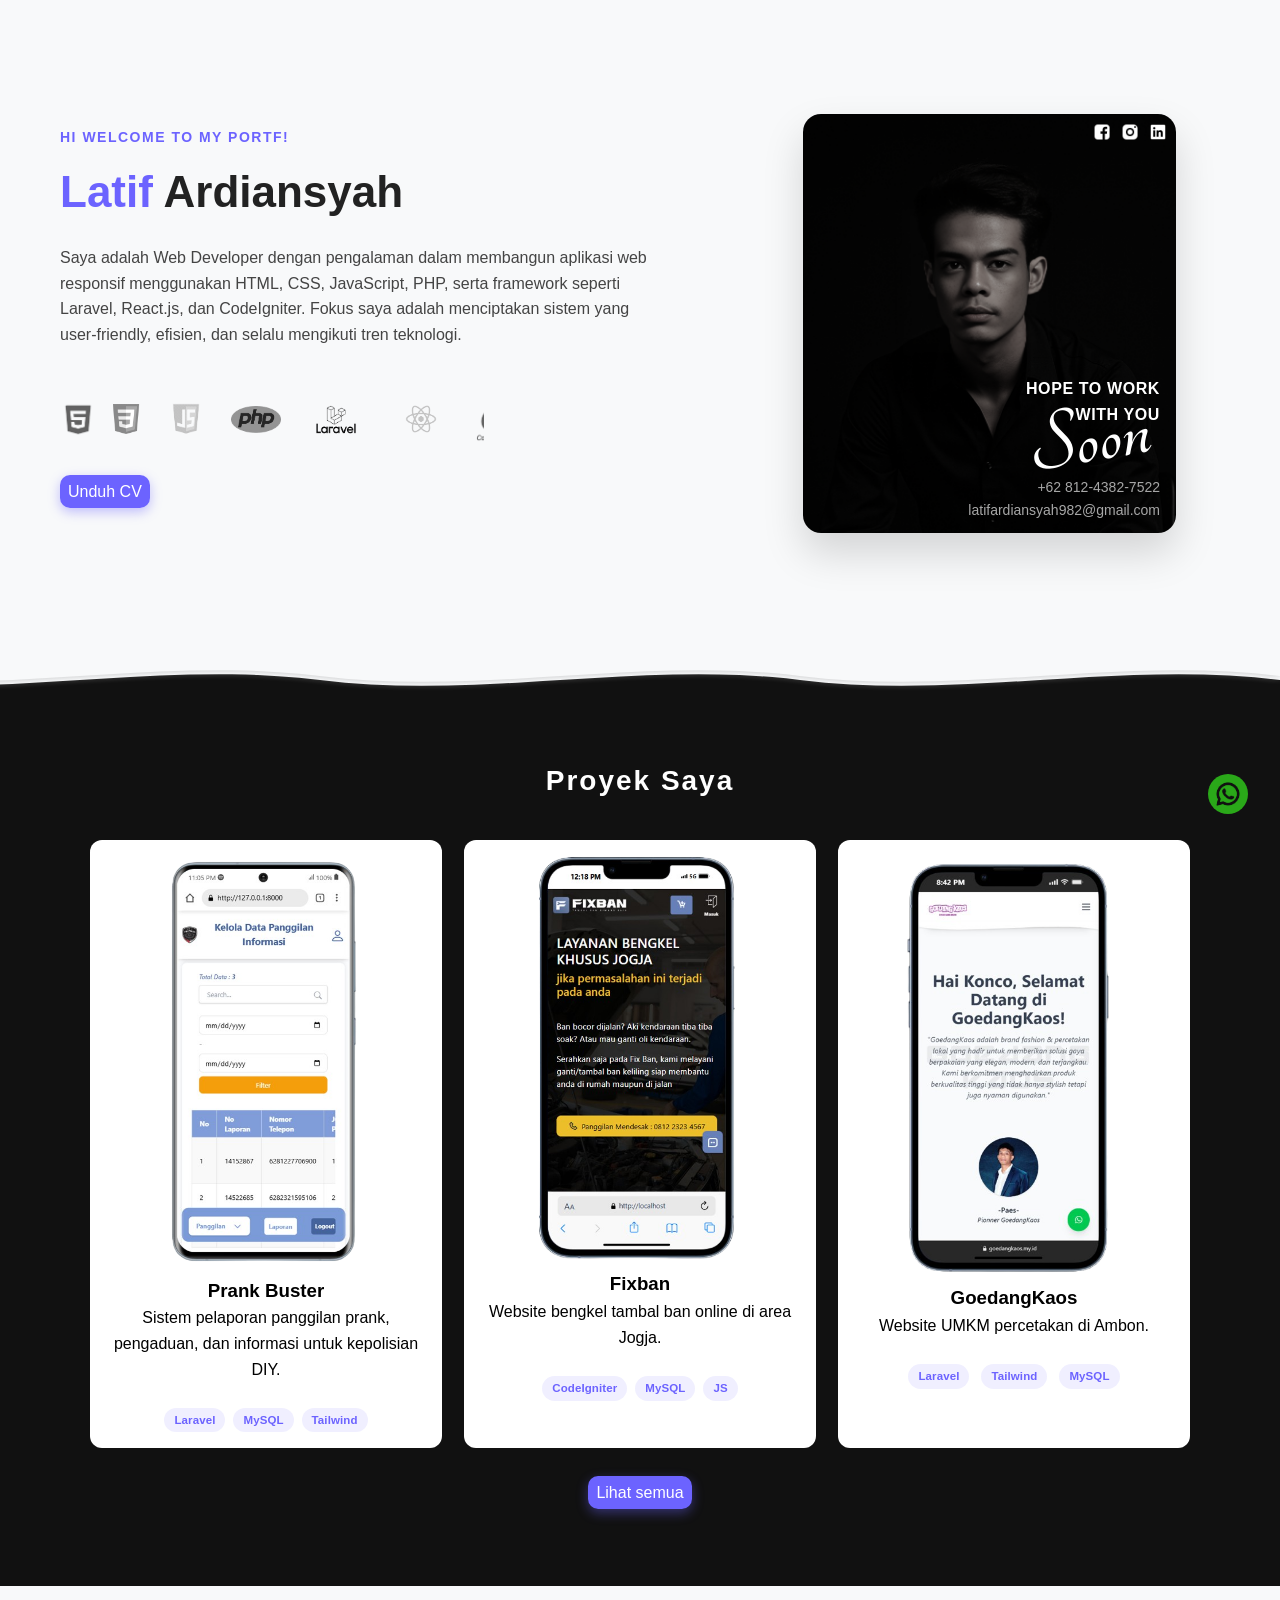
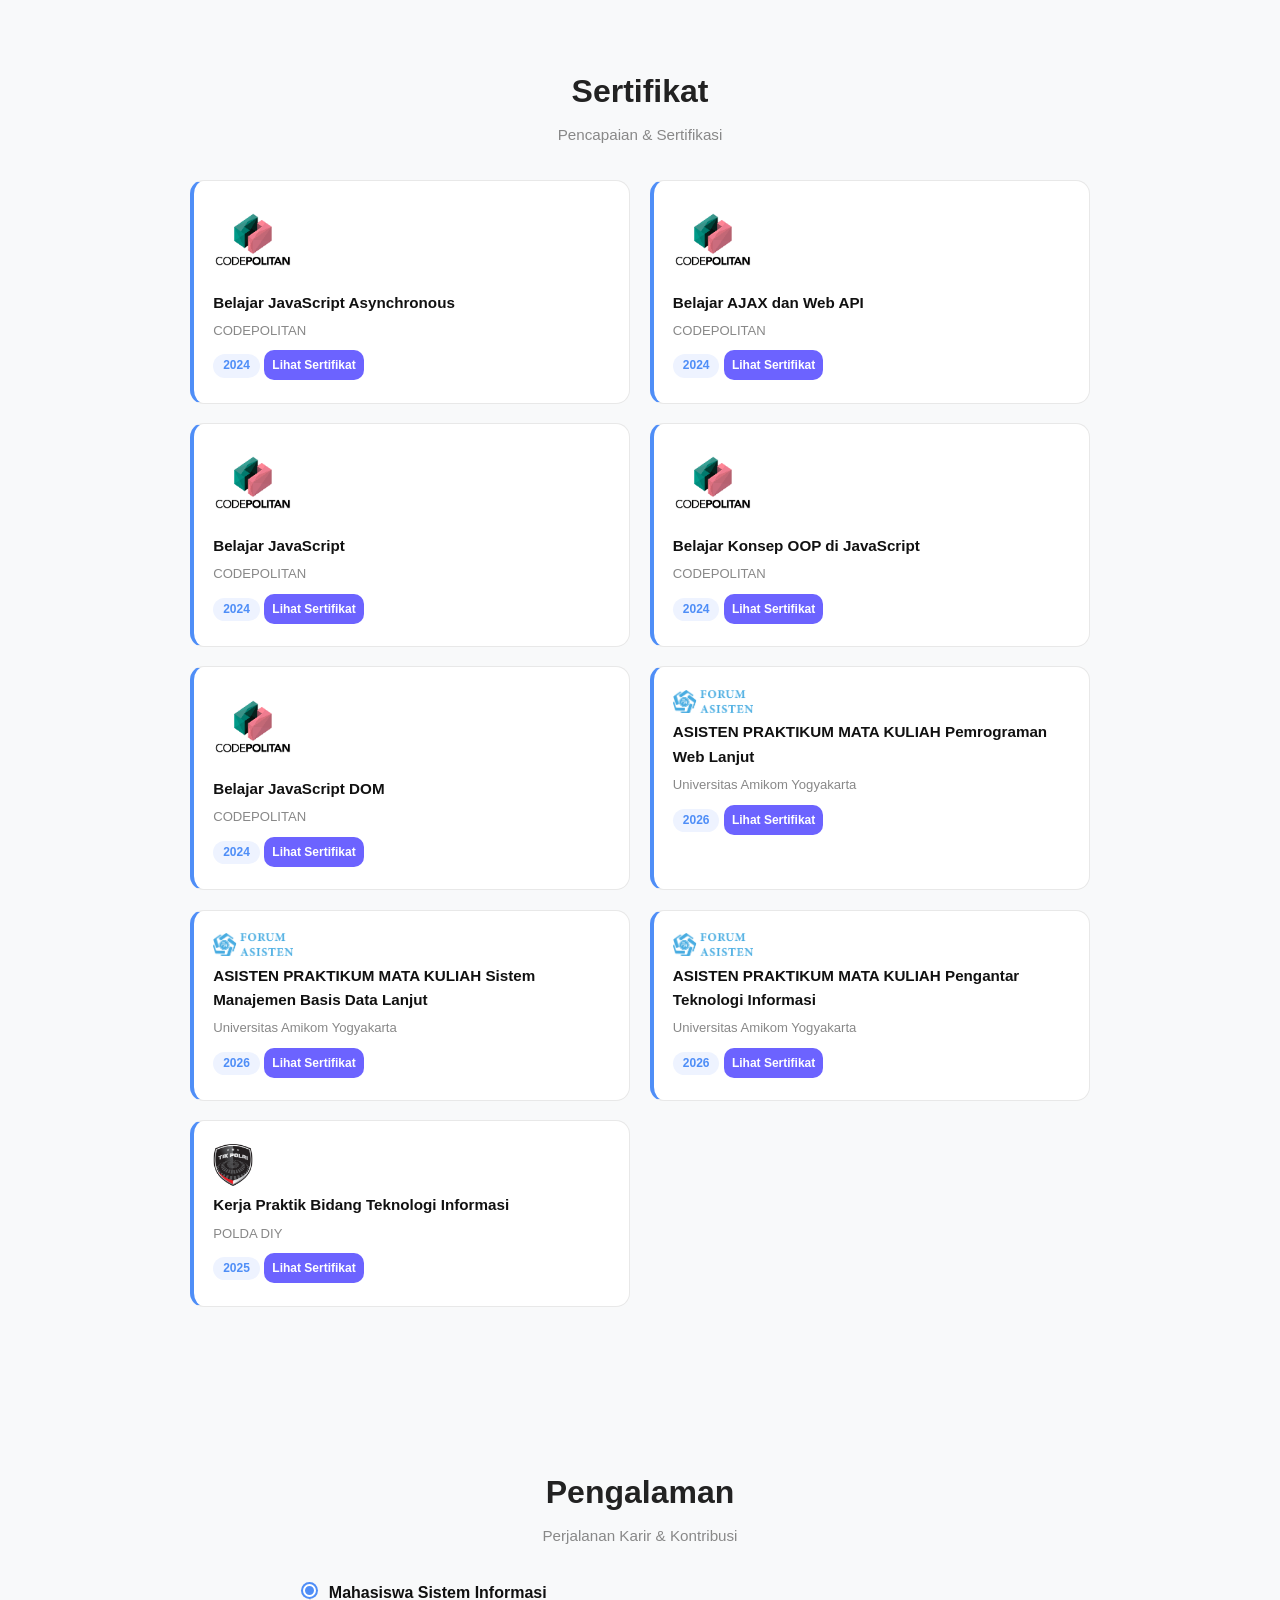
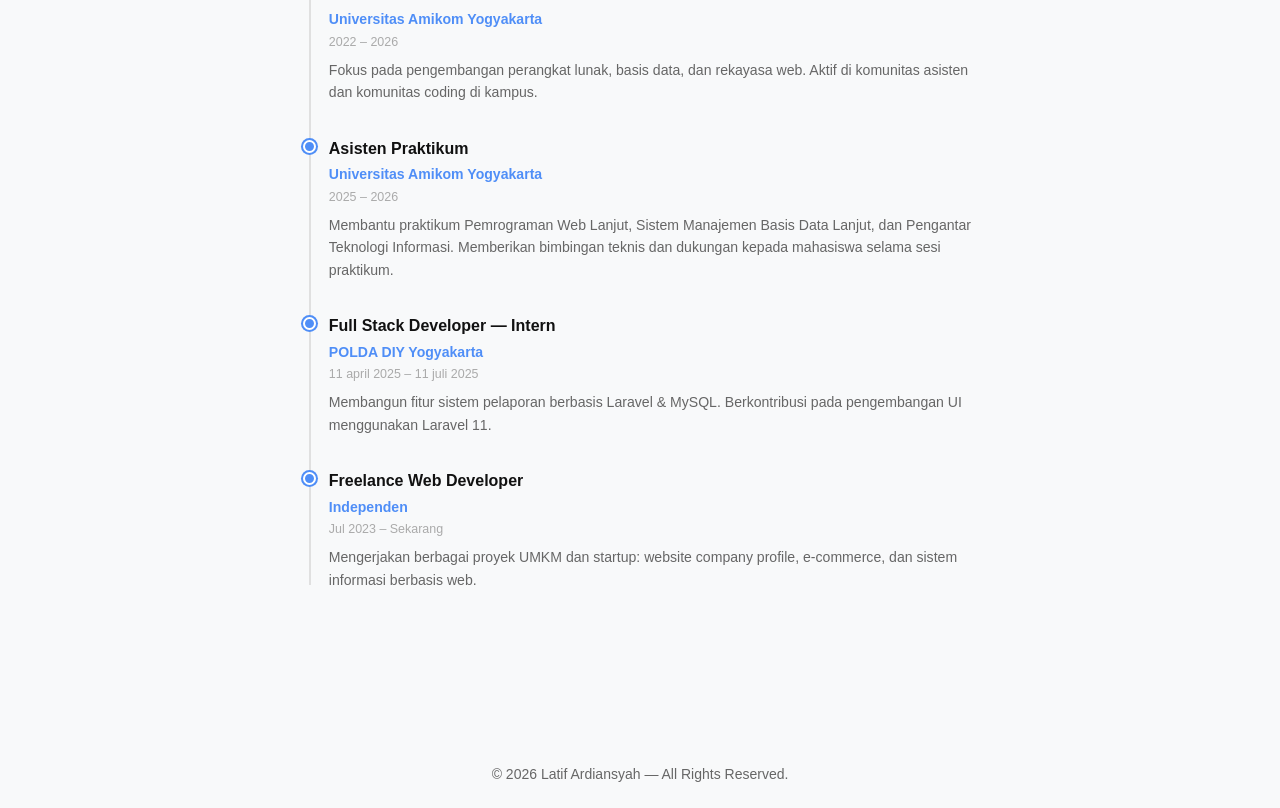
==== commit e21bfb43: "Update index.html" ====
--- a/index.html
+++ b/index.html
@@ -23,9 +23,9 @@
         <h2>Hi Welcome to my portf!</h2>
         <h1><span>Latif</span> Ardiansyah</h1>
         <p>
-          Saya adalah Web Programmer dan UI Web Designer berpengalaman dalam
+          Saya adalah Web Developer dengan pengalaman dalam
           membangun aplikasi web responsif menggunakan HTML, CSS, JavaScript,
-          PHP, serta framework seperti Laravel, React.js, dan CodeIgniter 3.
+          PHP, serta framework seperti Laravel, React.js, dan CodeIgniter.
           Fokus saya adalah menciptakan sistem yang user-friendly, efisien, dan
           selalu mengikuti tren teknologi.
         </p>
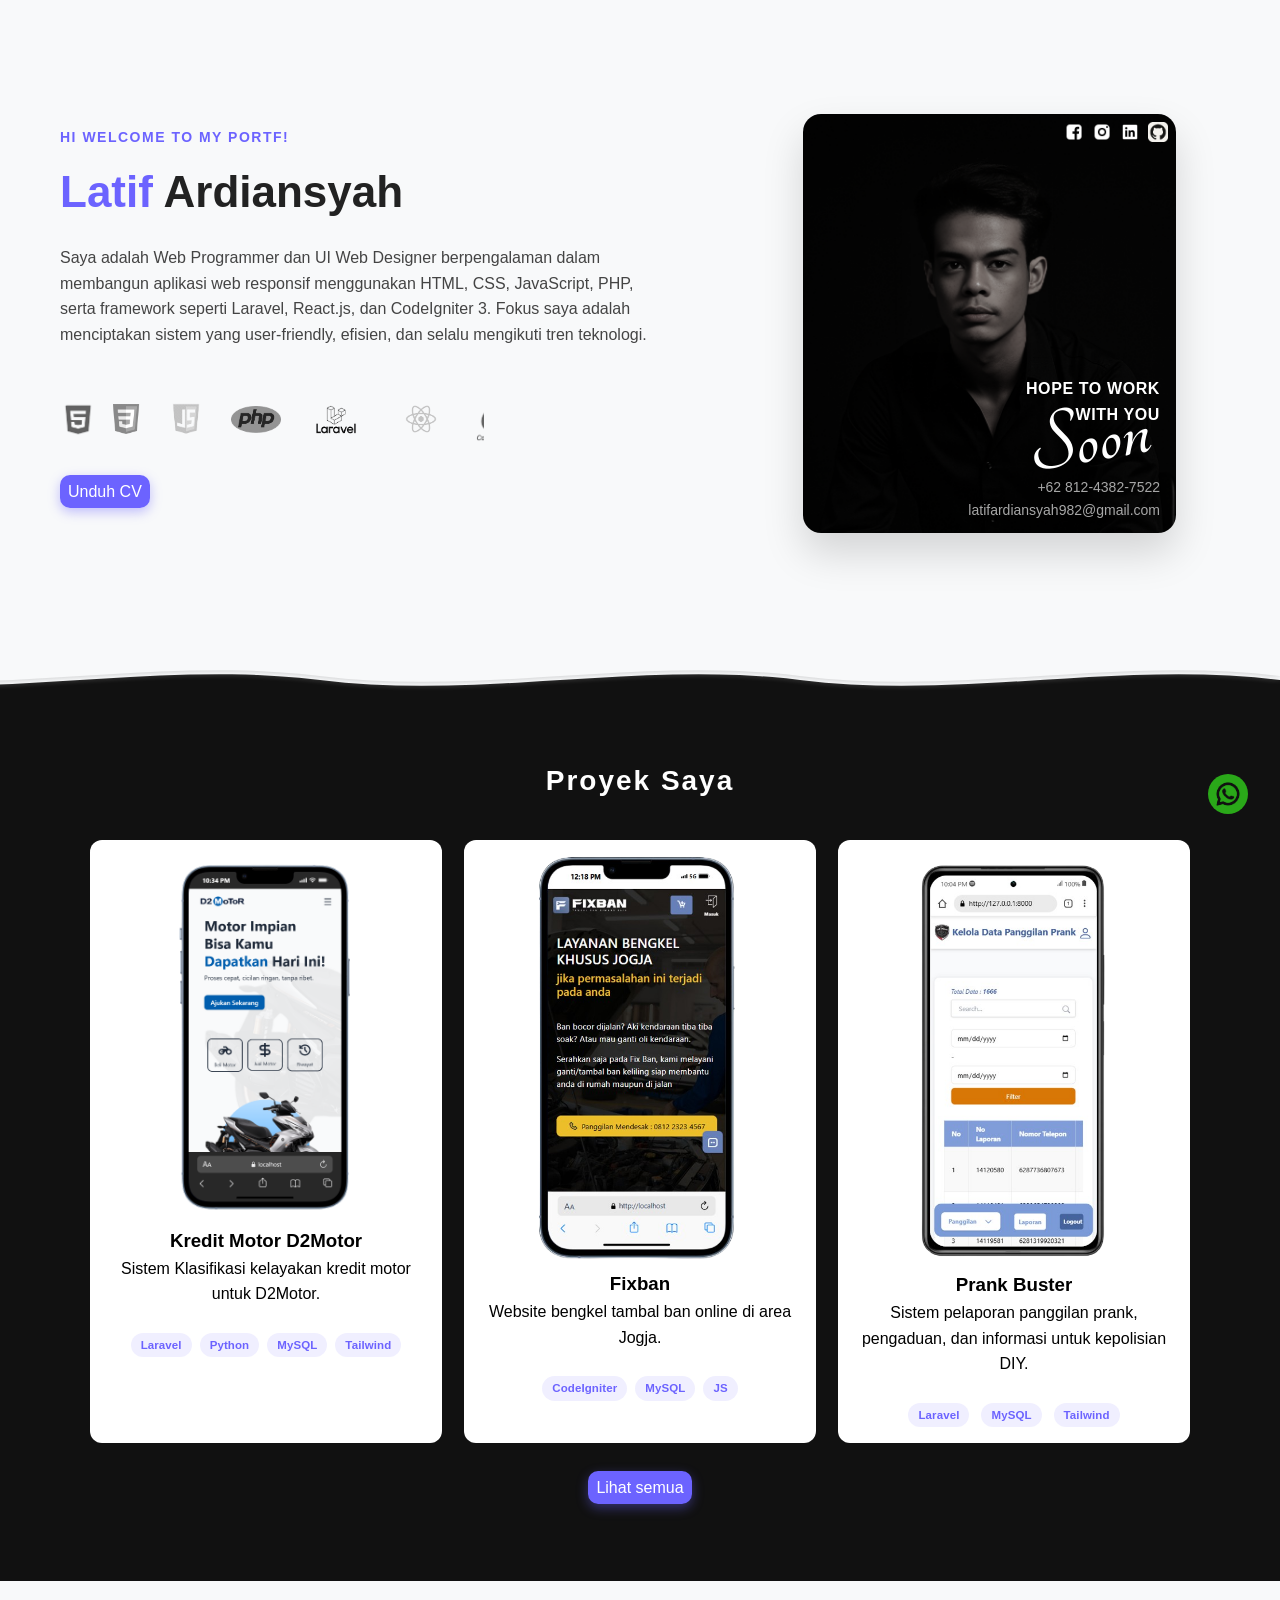
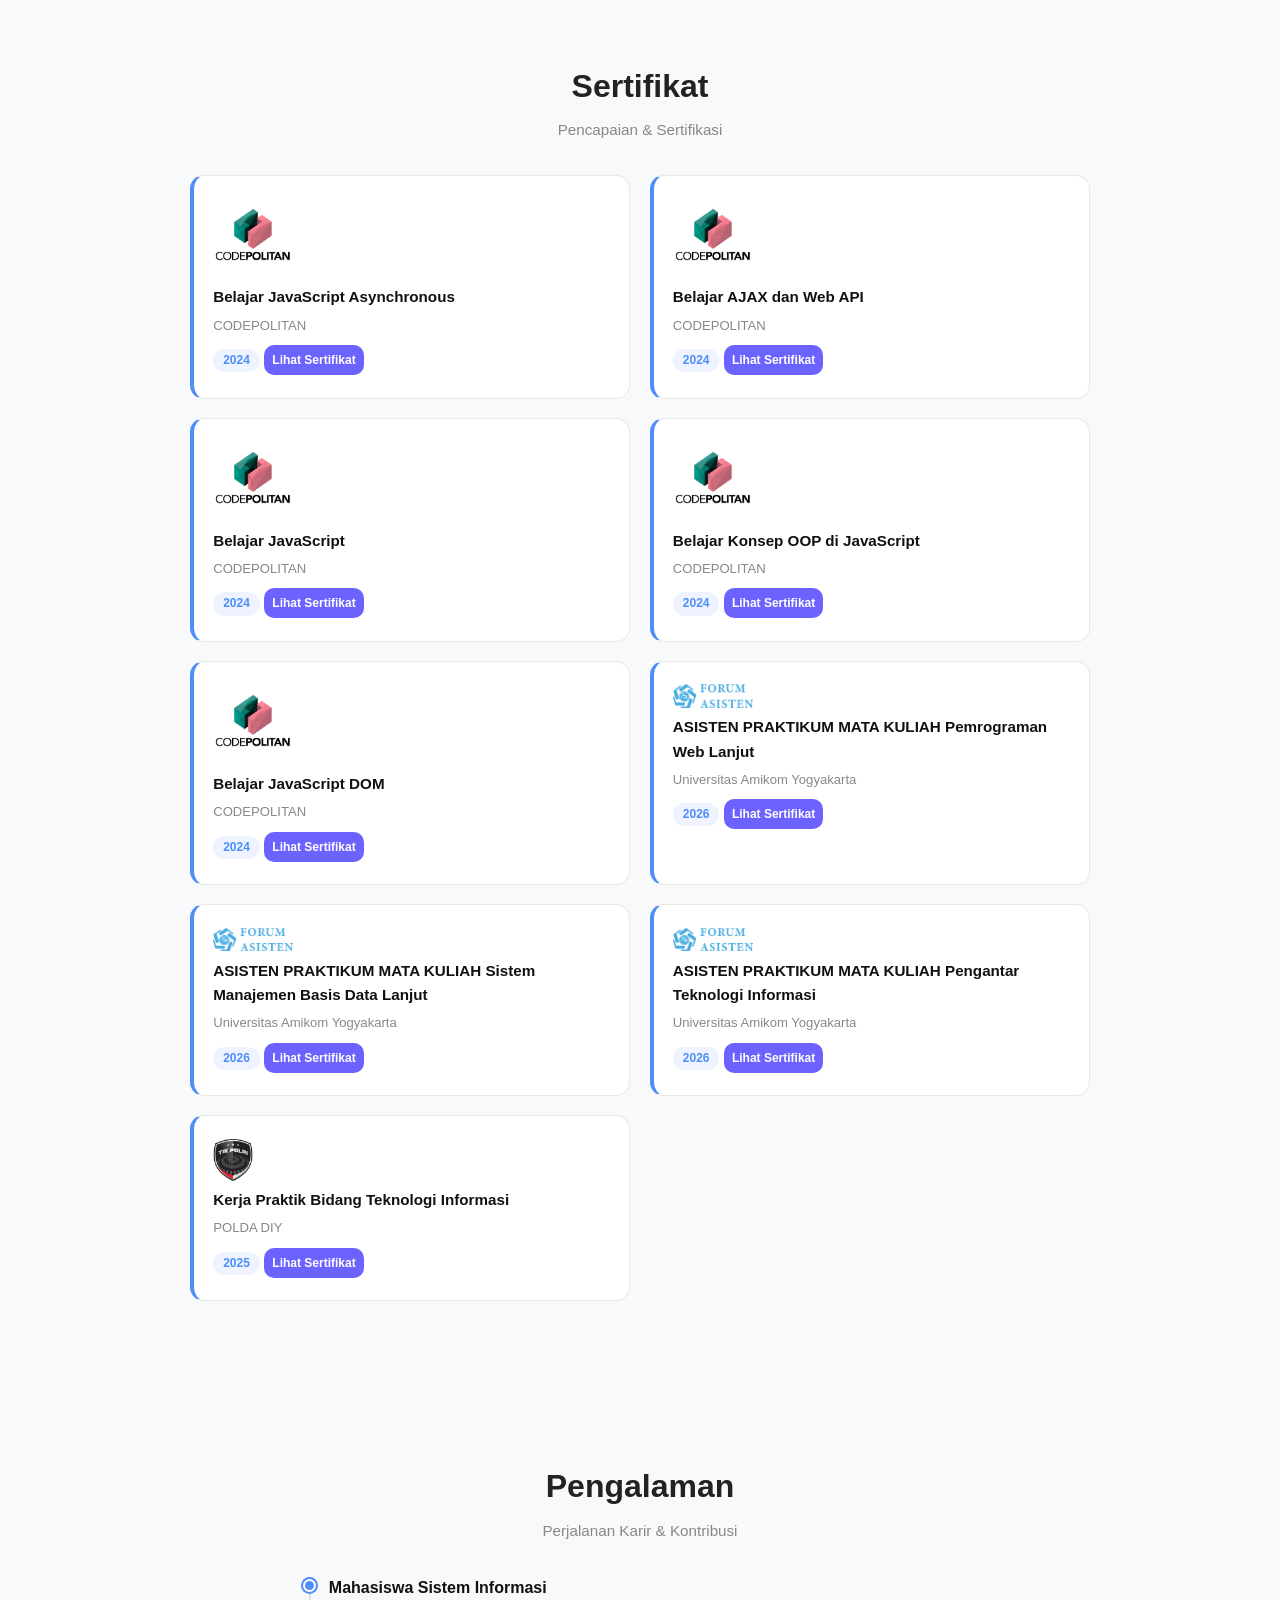
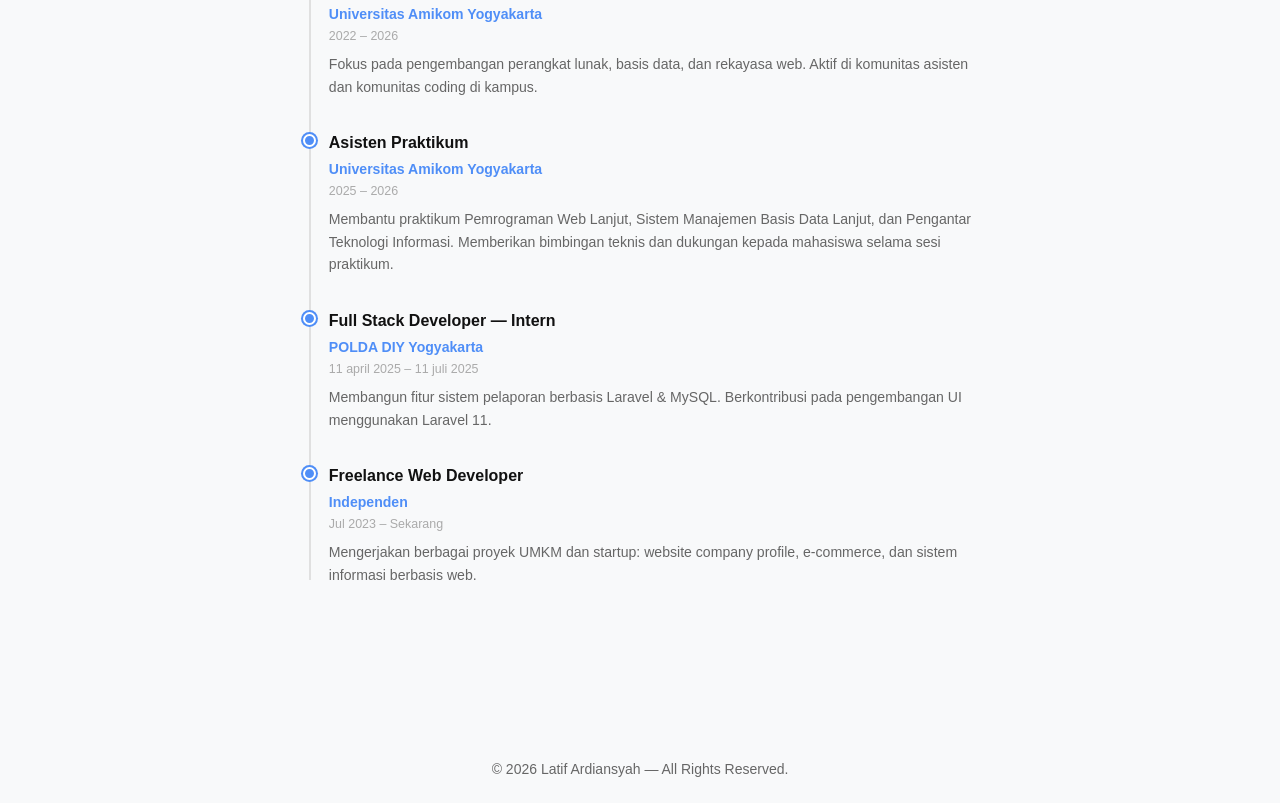
==== commit 1f083b12: "update terbaru" ====
--- a/index.html
+++ b/index.html
@@ -23,9 +23,9 @@
         <h2>Hi Welcome to my portf!</h2>
         <h1><span>Latif</span> Ardiansyah</h1>
         <p>
-          Saya adalah Web Developer dengan pengalaman dalam
+          Saya adalah Web Programmer dan UI Web Designer berpengalaman dalam
           membangun aplikasi web responsif menggunakan HTML, CSS, JavaScript,
-          PHP, serta framework seperti Laravel, React.js, dan CodeIgniter.
+          PHP, serta framework seperti Laravel, React.js, dan CodeIgniter 3.
           Fokus saya adalah menciptakan sistem yang user-friendly, efisien, dan
           selalu mengikuti tren teknologi.
         </p>
@@ -94,6 +94,15 @@
           >
             <img class="sos" src="icons/sos3.png" alt="" />
           </a>
+
+          <a
+            href="https://github.com/tippoart"
+            target="_blank"
+          >
+            <img class="sos" src="icons/giithubicon.png" alt="" />
+          </a>
+
+
         </div>
       </div>
     </section>
@@ -155,17 +164,19 @@
     <section class="projects">
       <h2>Proyek Saya</h2>
       <div class="project-grid">
+
+
         <div class="project-card">
-          <img src="produk/prankbuster.png" alt="Prank Buster" />
-          <h3>Prank Buster</h3>
+          <img src="produk/d2motor.png" alt="Prank Buster" />
+          <h3>Kredit Motor D2Motor</h3>
           <p>
-            Sistem pelaporan panggilan prank, pengaduan, dan informasi untuk
-            kepolisian DIY.
+              Sistem Klasifikasi kelayakan kredit motor untuk D2Motor.
           </p>
           <br />
           <div class="tech">
              <div class="tech-stack">
               <span class="tech-tag">Laravel</span>
+              <span class="tech-tag">Python</span>
               <span class="tech-tag">MySQL</span>
               <span class="tech-tag">Tailwind</span>
             </div>
@@ -190,21 +201,24 @@
             </div>
           </div>
         </div>
+
         <div class="project-card">
           <img
-            style="width: 14rem; object-fit: cover"
-            src="produk/goedangkaos.png"
+            style="width: 12rem; object-fit: cover"
+            src="produk/prankbuster2.png"
             alt="goedangkaos"
           />
-          <h3>GoedangKaos</h3>
-          <p>Website UMKM percetakan di Ambon.</p>
+          <h3>Prank Buster</h3>
+          <p> Sistem pelaporan panggilan prank, pengaduan, dan informasi untuk
+              kepolisian DIY.</p>
           <br />
           <div class="tech">
             <span class="tech-tag">Laravel</span>
+            <span class="tech-tag">MySQL</span>
               <span class="tech-tag">Tailwind</span>
-              <span class="tech-tag">MySQL</span>
-          </div>
-        </div>
+          </div>
+        </div>
+
       </div>
       <a class="lihat-semua" href="allproject.html">Lihat semua</a>
     </section>
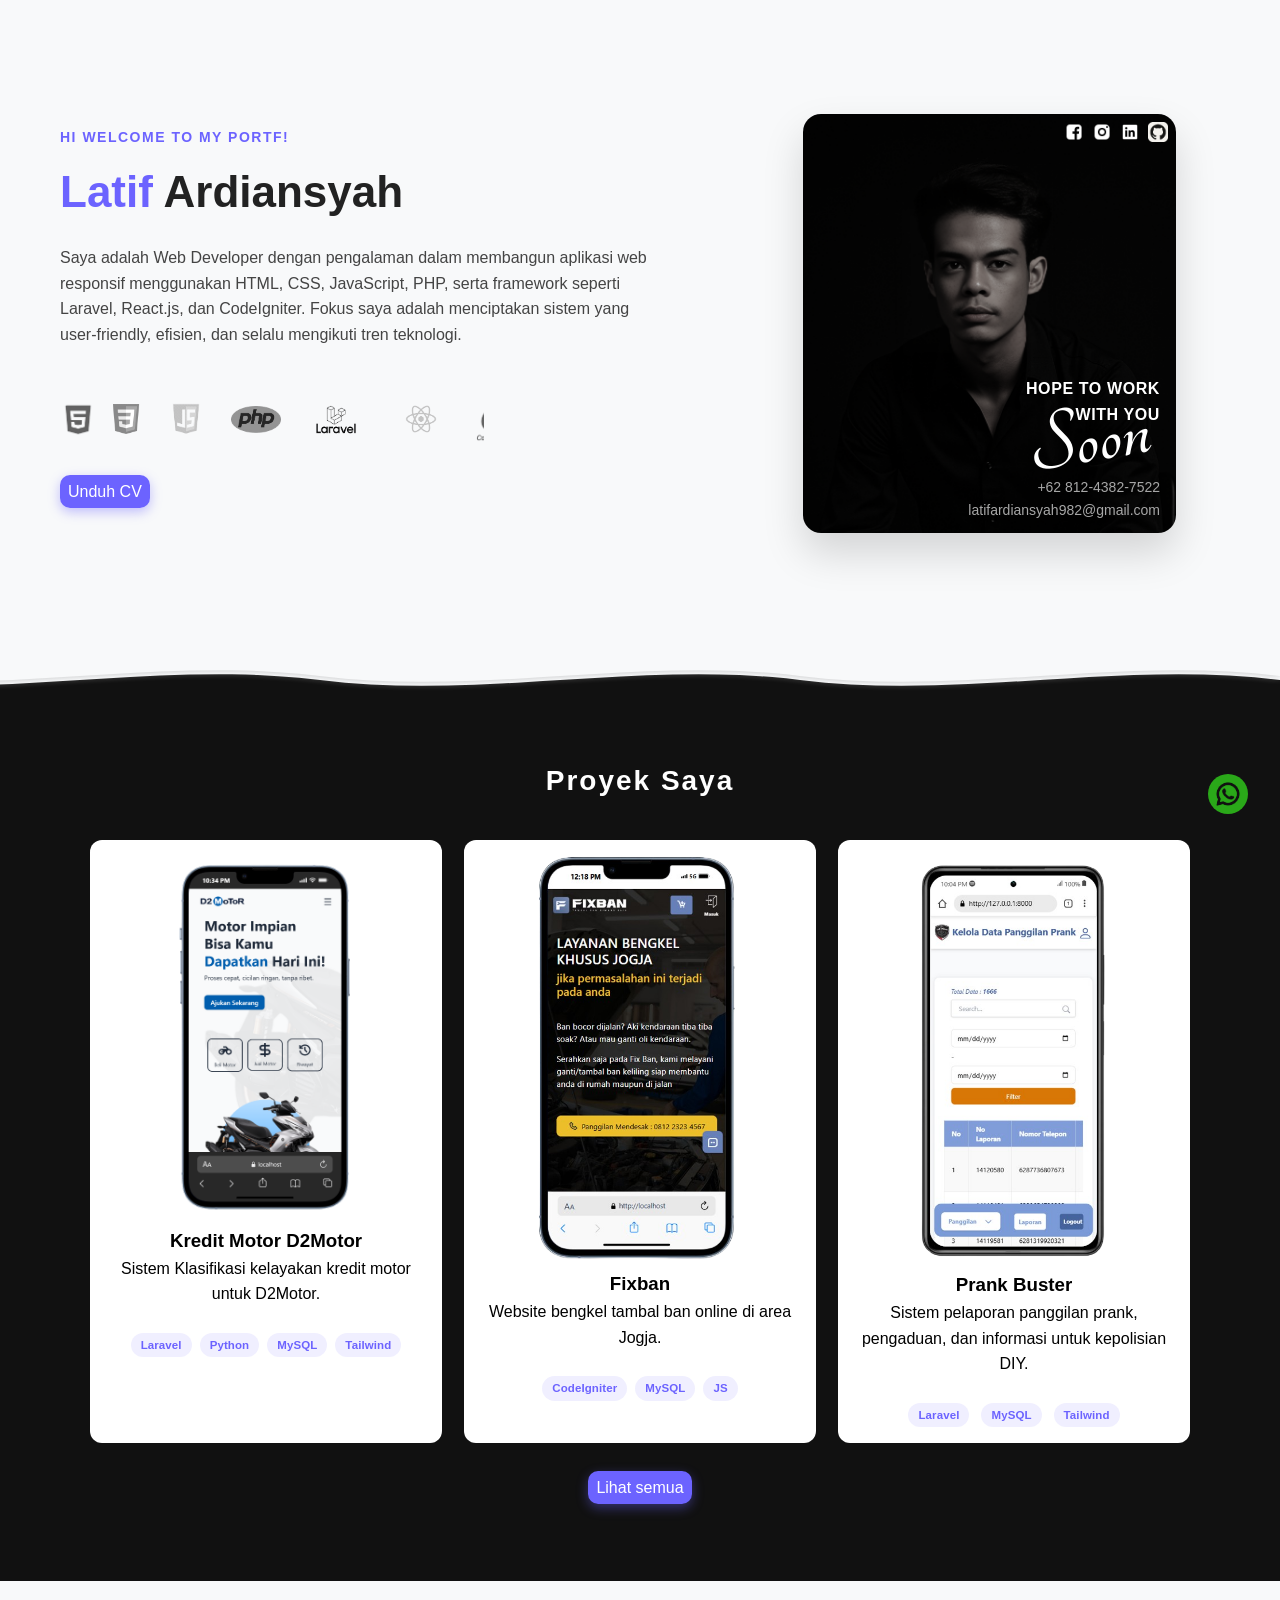
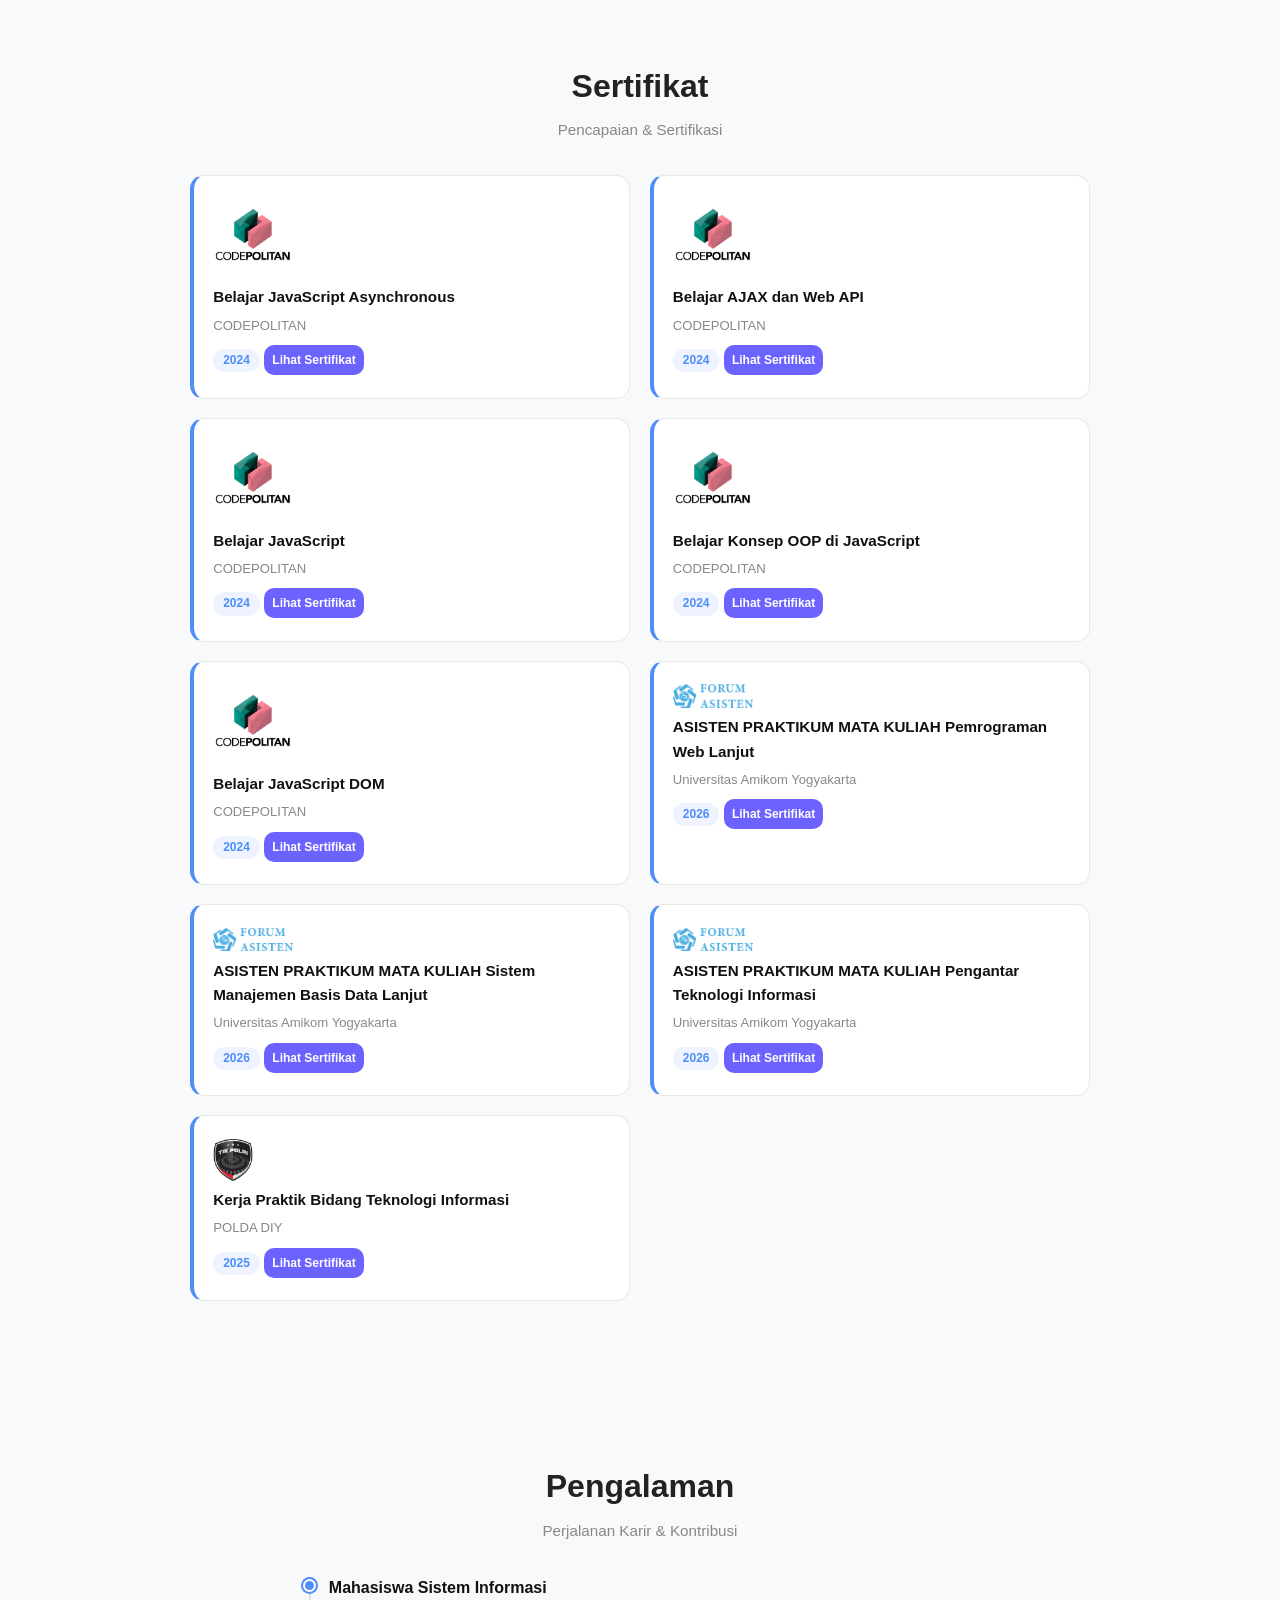
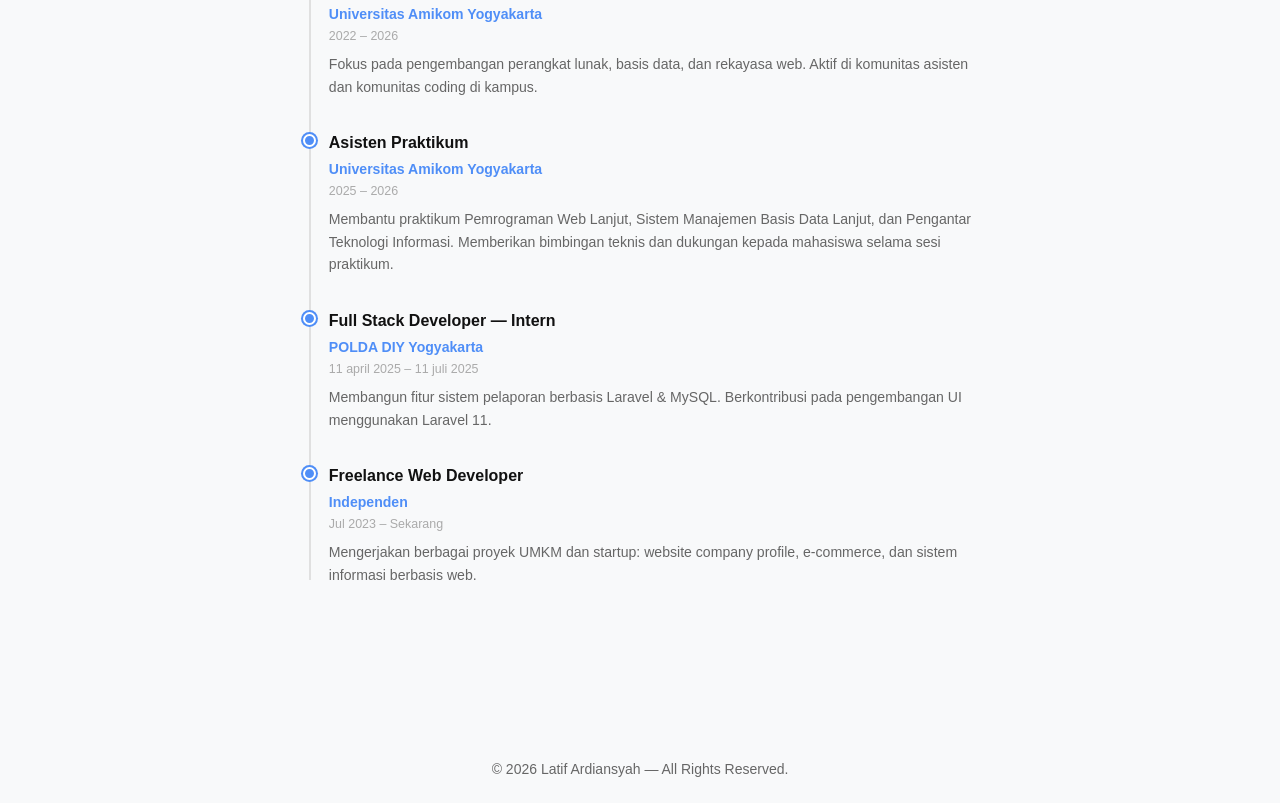
==== commit 060c6645: "Merge branch 'main' of https://github.com/tippoart/portof-latif" ====
--- a/index.html
+++ b/index.html
@@ -23,9 +23,9 @@
         <h2>Hi Welcome to my portf!</h2>
         <h1><span>Latif</span> Ardiansyah</h1>
         <p>
-          Saya adalah Web Programmer dan UI Web Designer berpengalaman dalam
+          Saya adalah Web Developer dengan pengalaman dalam
           membangun aplikasi web responsif menggunakan HTML, CSS, JavaScript,
-          PHP, serta framework seperti Laravel, React.js, dan CodeIgniter 3.
+          PHP, serta framework seperti Laravel, React.js, dan CodeIgniter.
           Fokus saya adalah menciptakan sistem yang user-friendly, efisien, dan
           selalu mengikuti tren teknologi.
         </p>
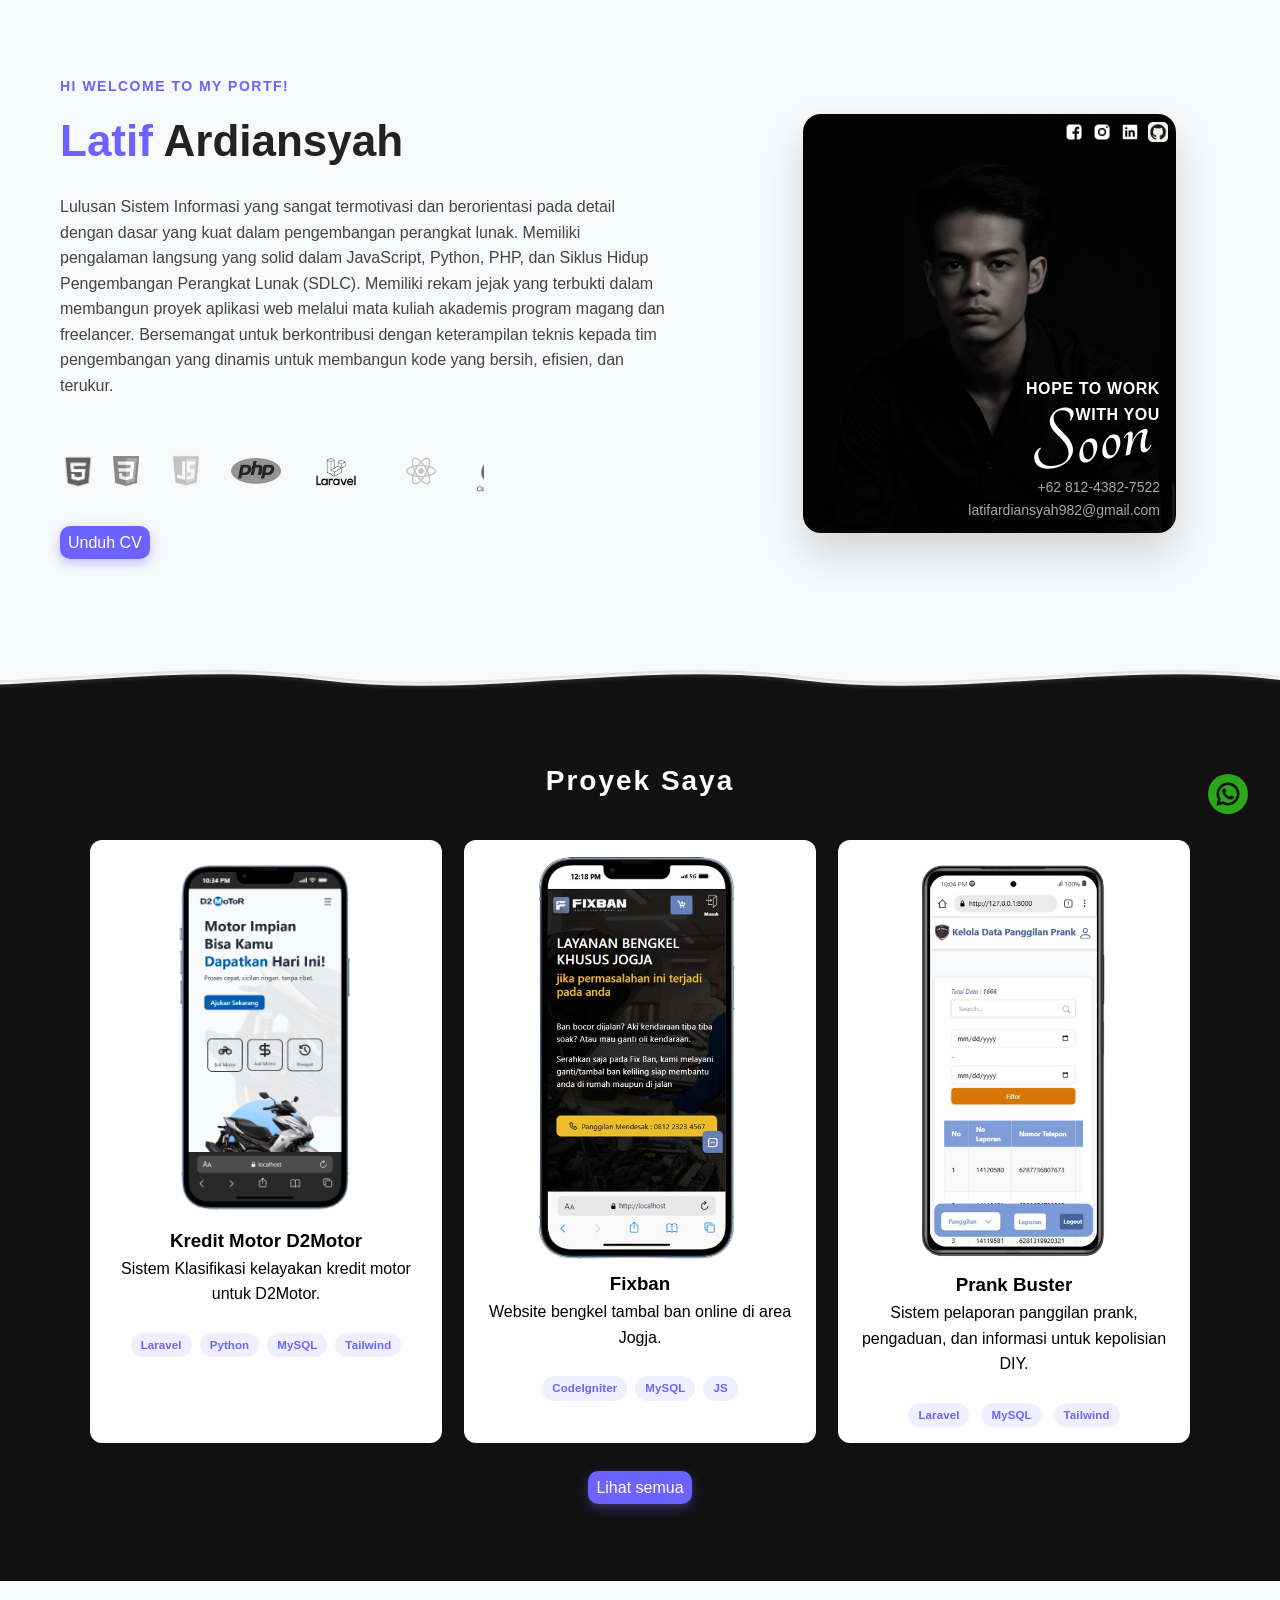
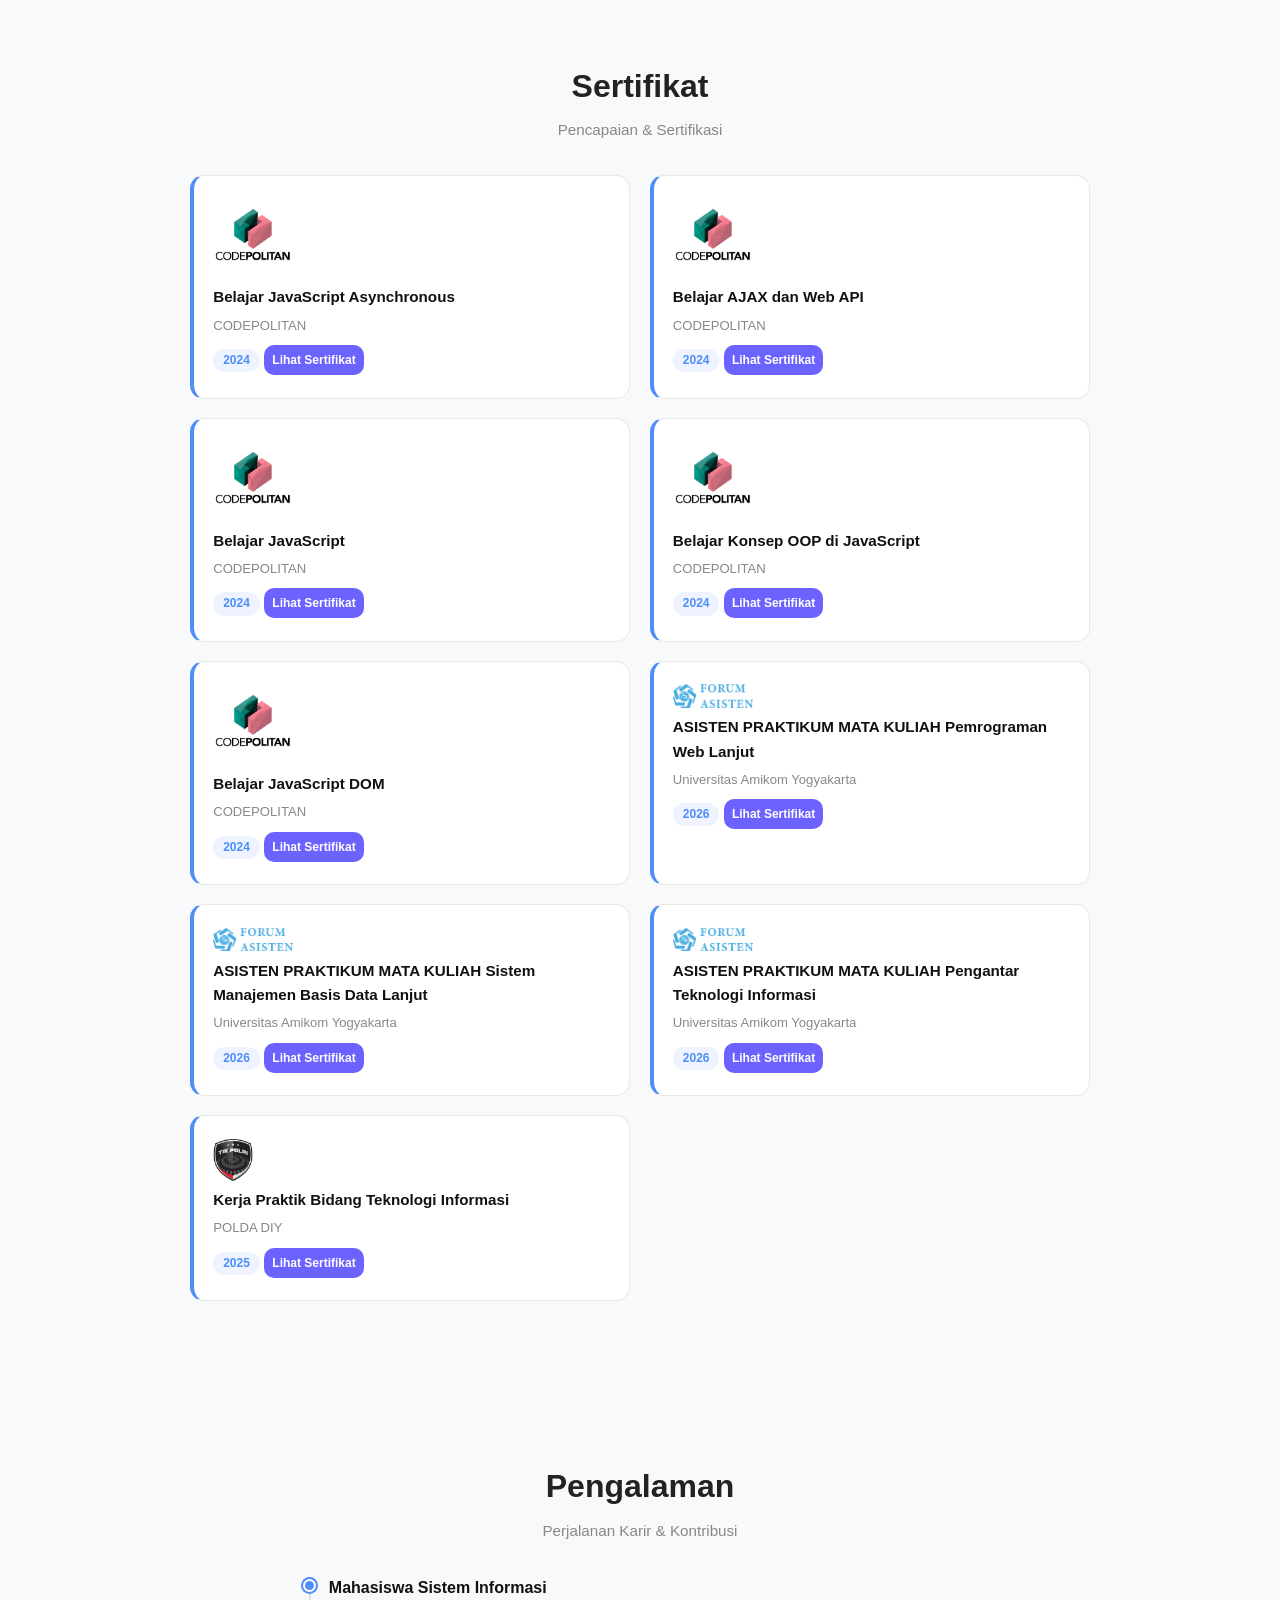
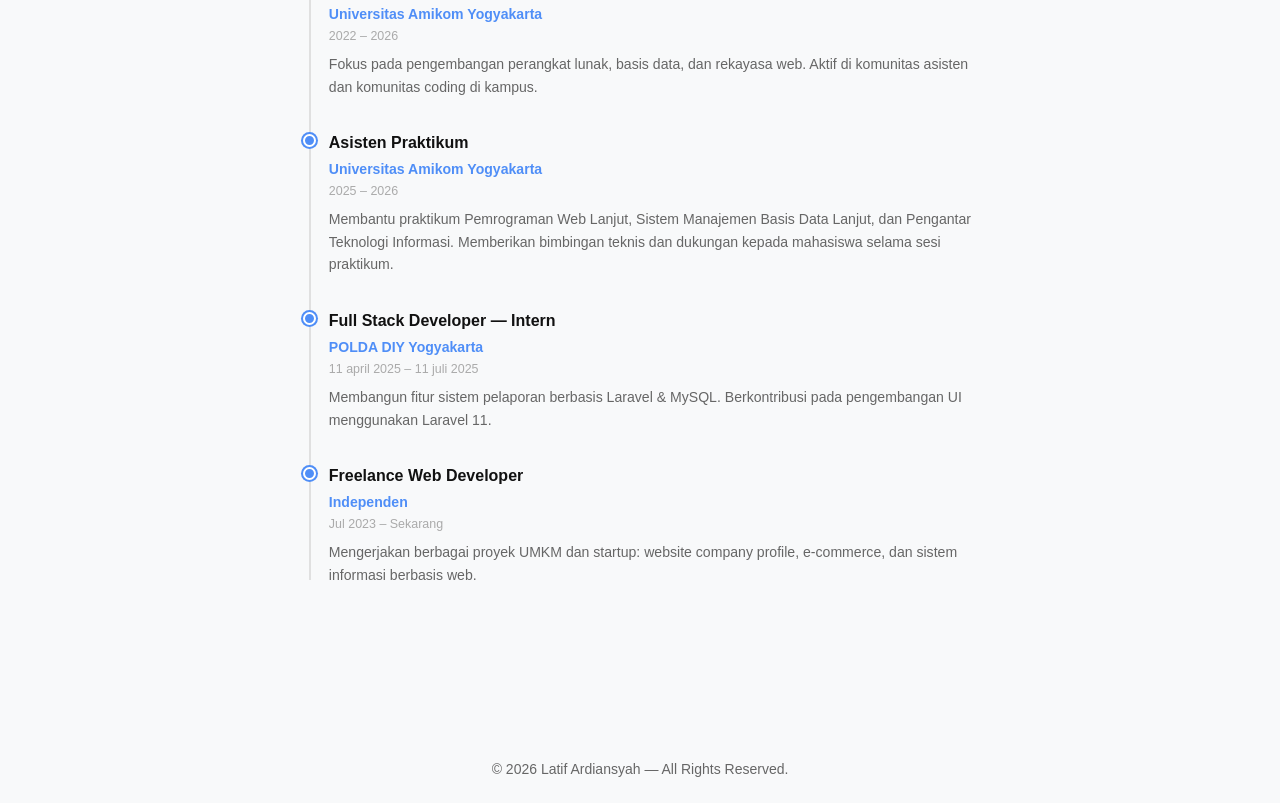
==== commit 6d552718: "update index" ====
--- a/index.html
+++ b/index.html
@@ -23,11 +23,12 @@
         <h2>Hi Welcome to my portf!</h2>
         <h1><span>Latif</span> Ardiansyah</h1>
         <p>
-          Saya adalah Web Developer dengan pengalaman dalam
-          membangun aplikasi web responsif menggunakan HTML, CSS, JavaScript,
-          PHP, serta framework seperti Laravel, React.js, dan CodeIgniter.
-          Fokus saya adalah menciptakan sistem yang user-friendly, efisien, dan
-          selalu mengikuti tren teknologi.
+         Lulusan Sistem Informasi yang sangat termotivasi dan berorientasi pada detail dengan dasar yang kuat
+          dalam pengembangan perangkat lunak. Memiliki pengalaman langsung yang solid dalam JavaScript,
+          Python, PHP, dan Siklus Hidup Pengembangan Perangkat Lunak (SDLC). Memiliki rekam jejak yang
+          terbukti dalam membangun proyek aplikasi web melalui mata kuliah akademis program magang dan
+          freelancer. Bersemangat untuk berkontribusi dengan keterampilan teknis kepada tim pengembangan yang
+          dinamis untuk membangun kode yang bersih, efisien, dan terukur.
         </p>
 
         <div class="skills-wrapper">
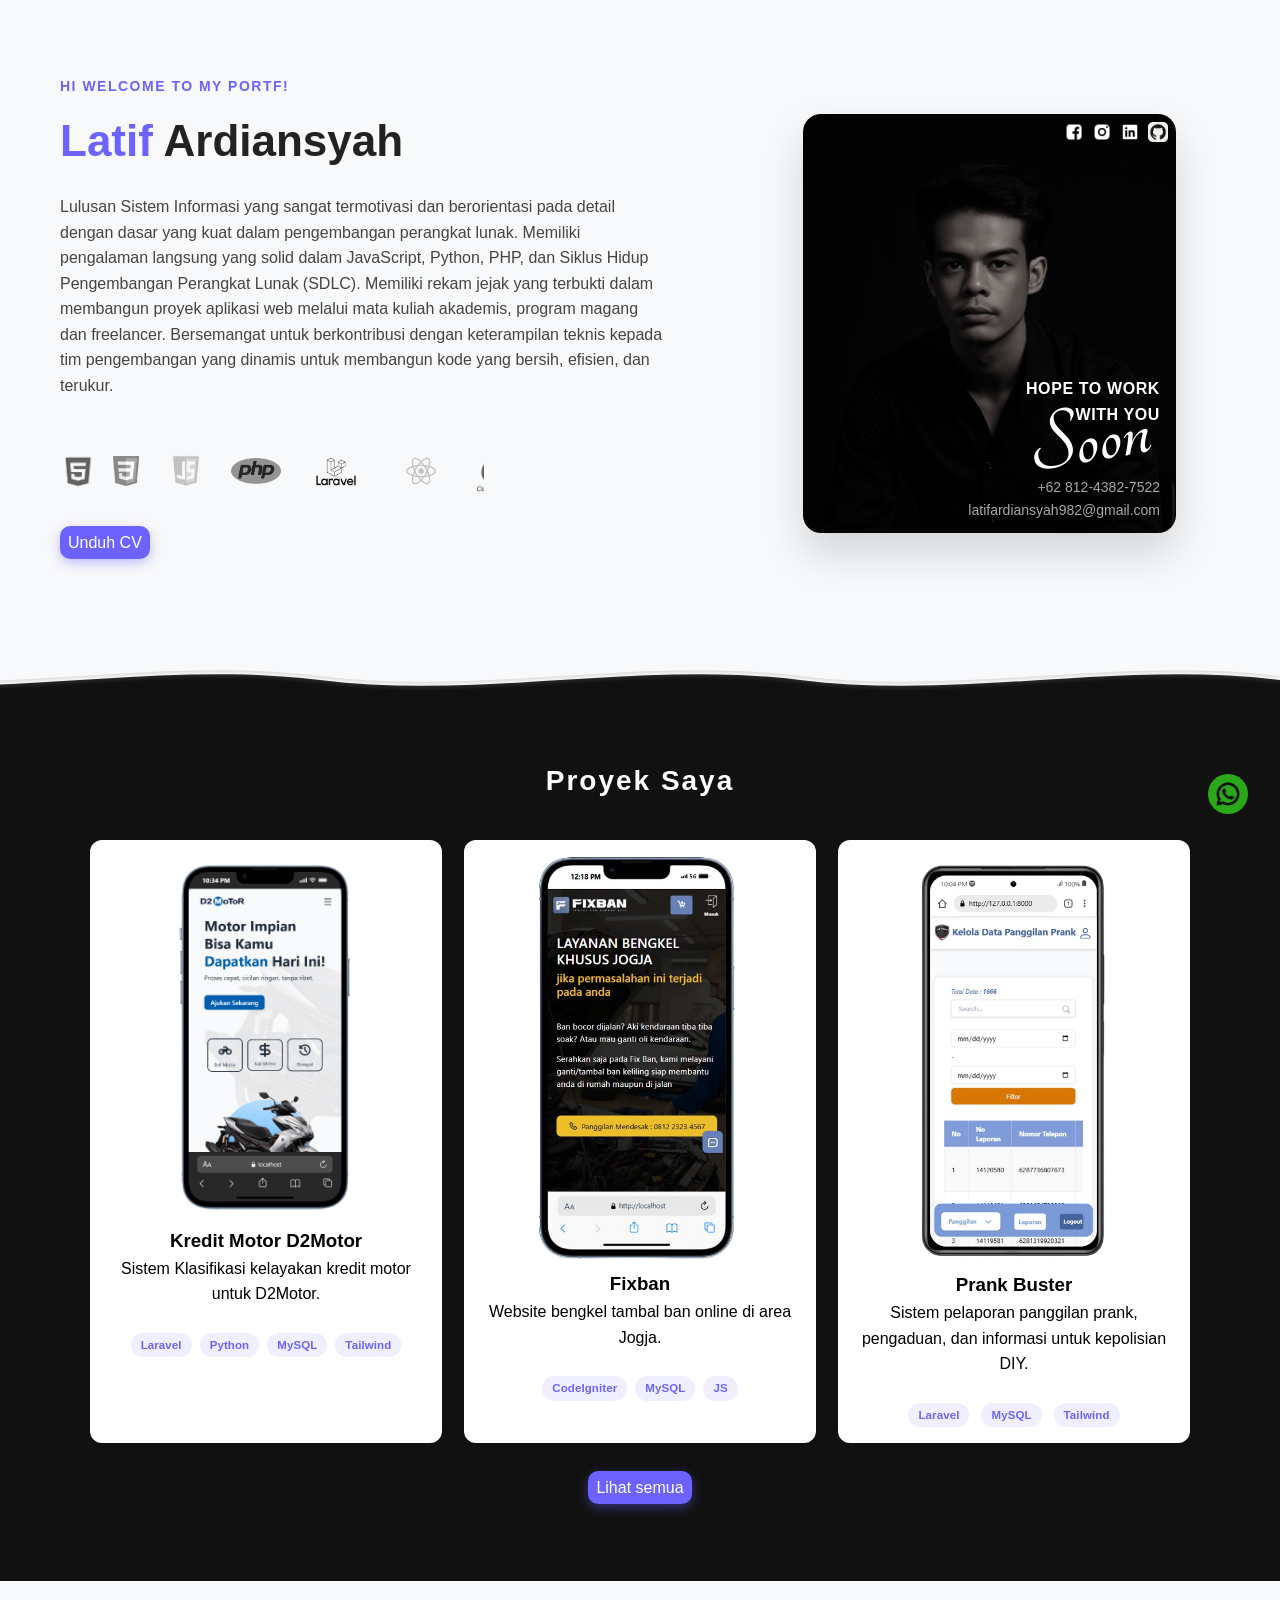
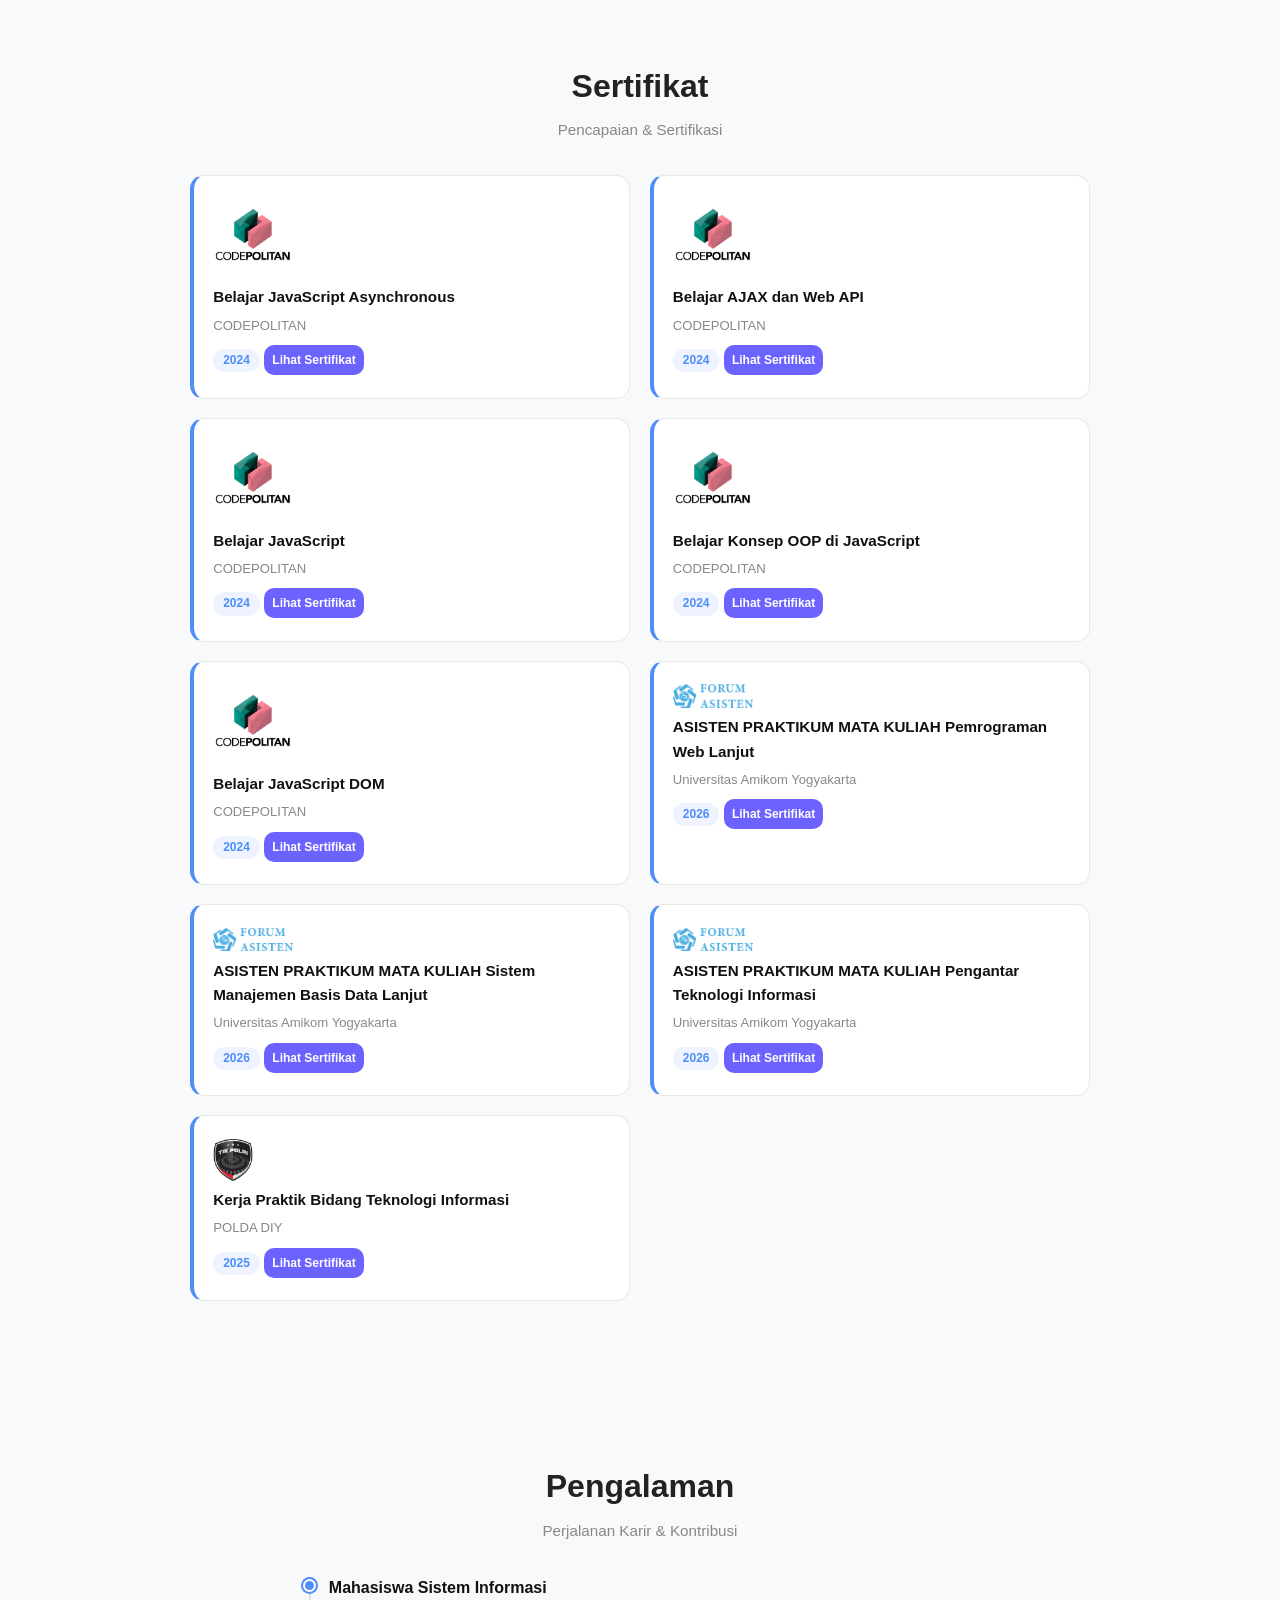
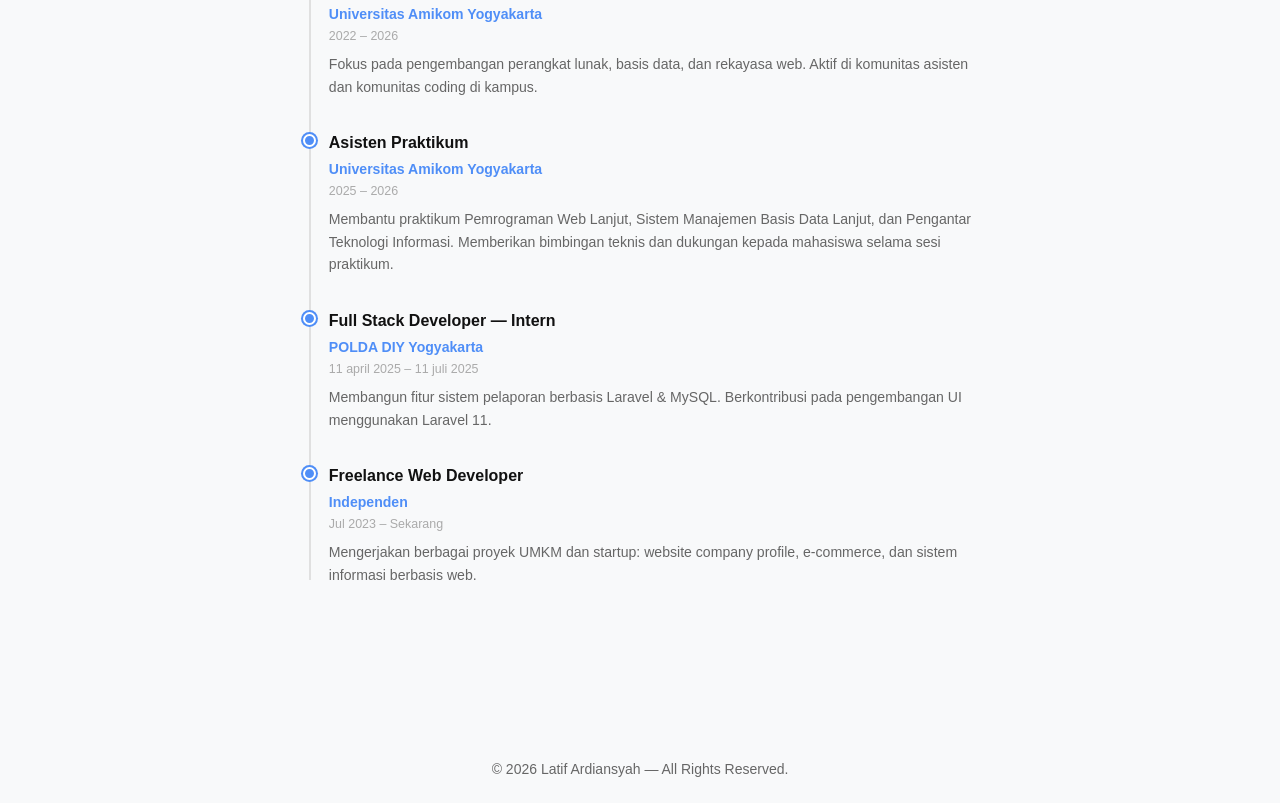
==== commit f412c1f3: "update index" ====
--- a/index.html
+++ b/index.html
@@ -26,7 +26,7 @@
          Lulusan Sistem Informasi yang sangat termotivasi dan berorientasi pada detail dengan dasar yang kuat
           dalam pengembangan perangkat lunak. Memiliki pengalaman langsung yang solid dalam JavaScript,
           Python, PHP, dan Siklus Hidup Pengembangan Perangkat Lunak (SDLC). Memiliki rekam jejak yang
-          terbukti dalam membangun proyek aplikasi web melalui mata kuliah akademis program magang dan
+          terbukti dalam membangun proyek aplikasi web melalui mata kuliah akademis, program magang dan
           freelancer. Bersemangat untuk berkontribusi dengan keterampilan teknis kepada tim pengembangan yang
           dinamis untuk membangun kode yang bersih, efisien, dan terukur.
         </p>
